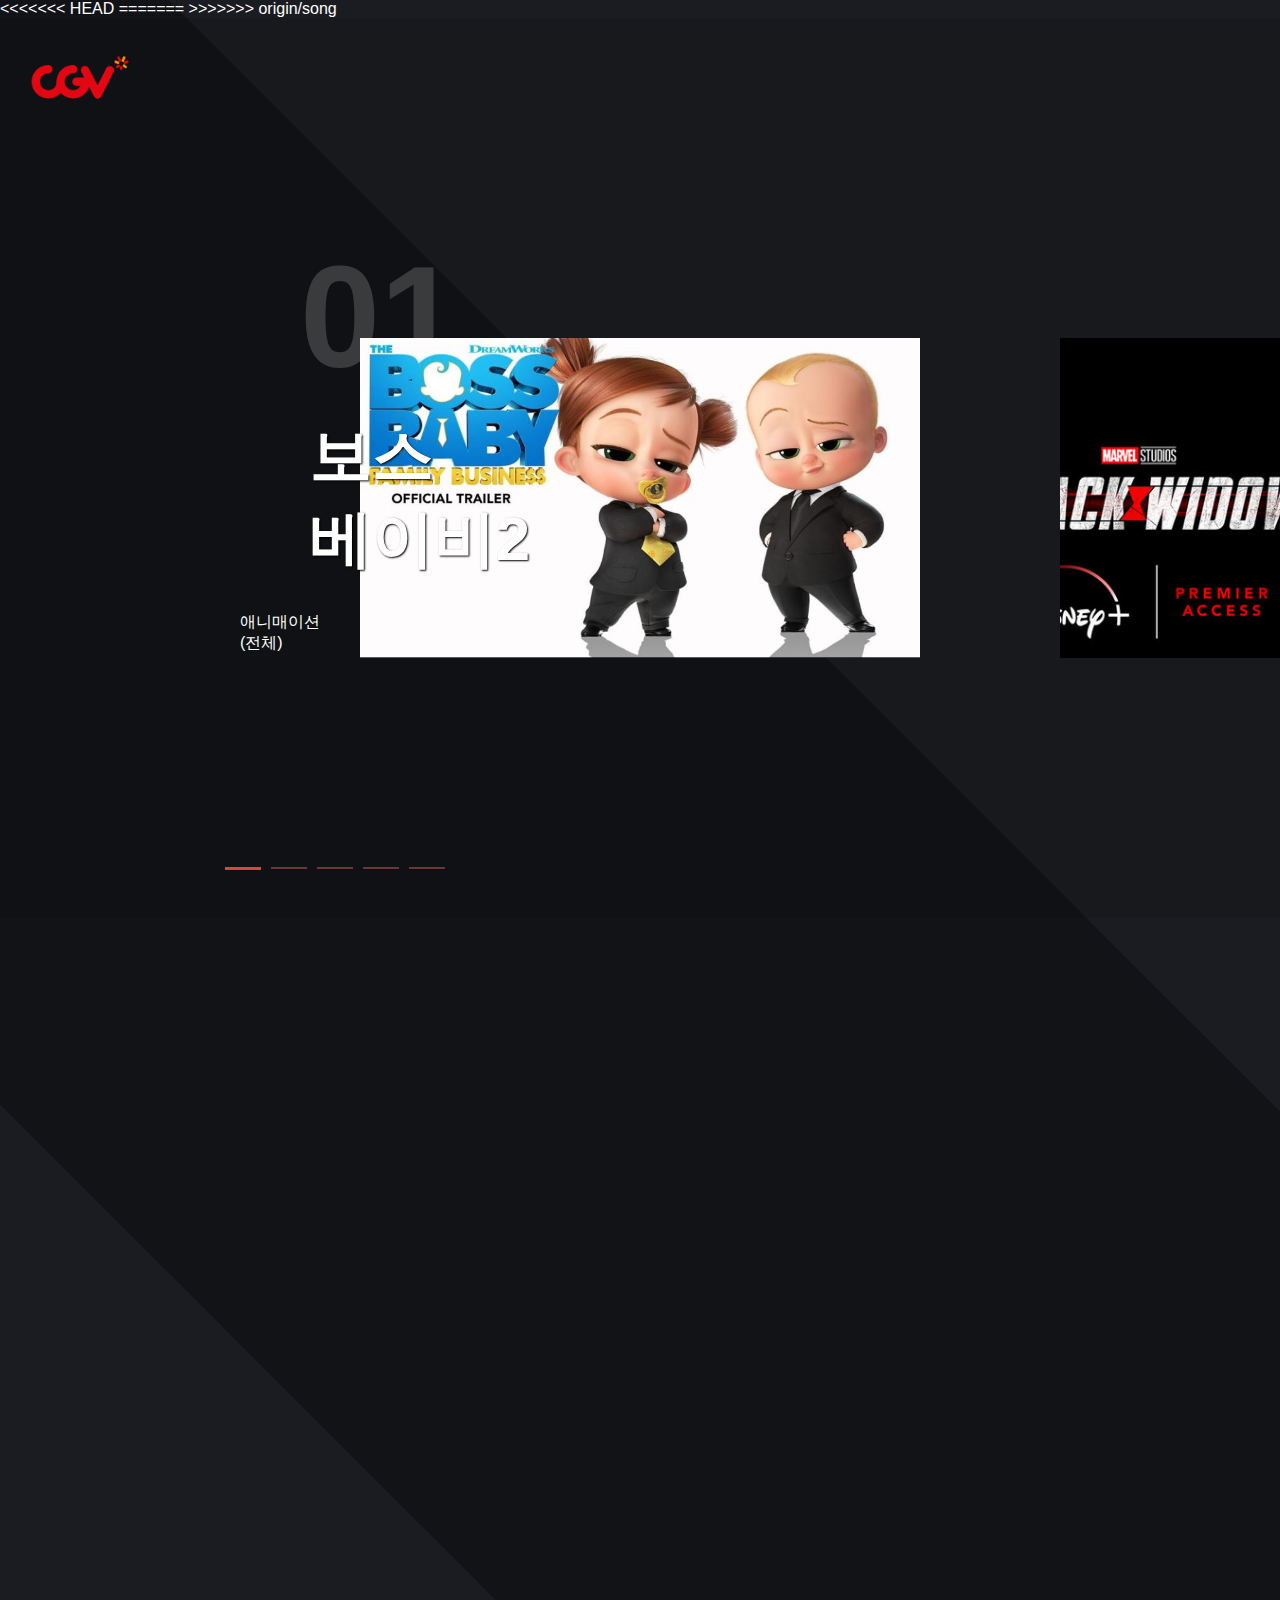
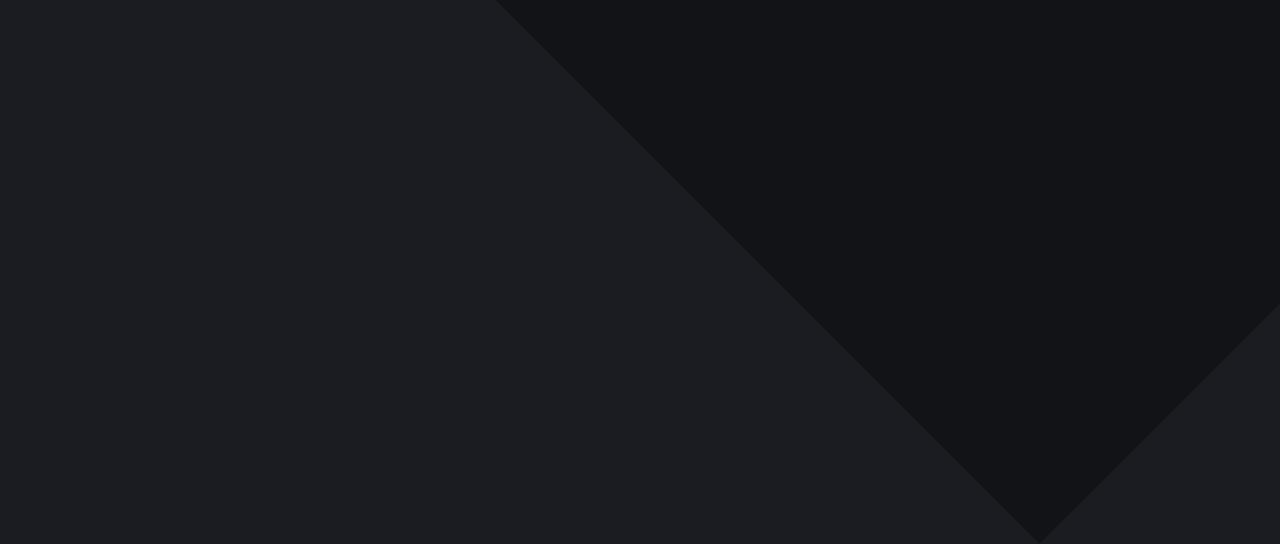
==== index.html @ 928bd9d9 "Merge remote-tracking branch 'origin/song' into yonghun" ====
<<<<<<< HEAD
<!-- 이용훈 -->

=======
<!-- 송희선-->
>>>>>>> origin/song
<html>


<head>
    <meta charset="UTF-8">
    <meta http-equiv="X-UA-Compatible" content="IE=edge">
    <meta name="viewport" content="width=device-width, initial-scale=1">
    <title>Portfolio Carousel</title>
    <link rel="stylesheet" href="css/normalize.css">
    <link rel="stylesheet" href="css/portfolio-carousel.css">
</head>

<body>
     <!-- 헤더  -->
    <div class="container">
        <header class="header">
            <!-- <a class="header__logo">mir<span>r</span>or</a> -->
            <a class="header__logo"><img src="img/cgv.png" width="120px" alt=""></a>
            <nav class="header__menu">
               
            </nav>
        </header>
        <!-- Container for all sliders, and pagination -->
        <main class="sliders-container">
            <!-- Here will be injected sliders for images, numbers, titles and links -->

            <!-- Simple pagination for the slider -->
            <ul class="pagination">
                <li class="pagination__item pagination__item--active"><a class="pagination__button"></a></li>
                <li class="pagination__item"><a class="pagination__button"></a></li>
                <li class="pagination__item"><a class="pagination__button"></a></li>
                <li class="pagination__item"><a class="pagination__button"></a></li>
                <li class="pagination__item"><a class="pagination__button"></a></li>
            </ul>
            <!-- <div class="ms-container ms--numbers ms-container--horizontal">
                <ul class="ms-track" style="width: 960px; transform: translateX(0px);">
                    <li class="ms-slide" style="transform: scale(1); opacity: 1;">01</li>
                    <li class="ms-slide" style="transform: scale(0.4); opacity: 0;">02</li>
                    <li class="ms-slide" style="transform: scale(0.4); opacity: 0;">03</li>
                    <li class="ms-slide" style="transform: scale(0.4); opacity: 0;">04</li>
                </ul>
            </div> -->

            <!-- 영화 이미지 <h3> 변경해도 텍스트 변경x Jquery에서 변경 가능 -->
            <div class="ms-container ms--titles ms-container--vertical ms-container--reverse">
                <ul class="ms-track" style="height: 680px; transform: translateY(0px);">
                    <li class="ms-slide" style="opacity: 0;">
                        <h3>보스 베이비2 </h3>
                    </li>
                    <li class="ms-slide" style="opacity: 0;">
                        <h3>블랙 위도우 </h3>
                    </li>
                    <li class="ms-slide" style="opacity: 0;">
                        <h3>귀멸의칼날 무한열차</h3>
                    </li>
                    <li class="ms-slide" style="opacity: 0;">
                        <h3>은혼 더 파이널</h3>
                    </li>
                    <li class="ms-slide" style="opacity: 0;">
                        <h3>정글 크루즈</h3>
                    </li>
                </ul>
            </div>
           
           <!-- 하단 -->
        </main>
        <footer class="footer">
            <nav class="footer__menu">
              
            </nav>
        </footer>
    </div>

    <script src="js/momentum-slider.js"></script>
    <script src="js/portfolio-carousel.js"></script>


</body>

</html>
---- css/portfolio-carousel.css ----
.ms--images {
    position: relative;
    overflow: hidden;
  }
  
  .ms--images.ms-container--horizontal {
    width: 100%;
    height: 400px;
    max-width: 100%;
  }
  
  .ms--images.ms-container--horizontal .ms-track {
    left: calc(50% - 350px);
  }
  
  .ms--images.ms-container--horizontal .ms-slide {
    display: -webkit-inline-box;
    display: -ms-inline-flexbox;
    display: inline-flex;
  }
  
  .ms--images .ms-track {
    display: -webkit-box;
    display: -ms-flexbox;
    display: flex;
    position: absolute;
    white-space: nowrap;
    padding: 0;
    margin: 0;
    list-style: none;
  }
  
  .ms--images .ms-slide {
    -webkit-box-align: center;
        -ms-flex-align: center;
            align-items: center;
    -webkit-box-pack: center;
        -ms-flex-pack: center;
            justify-content: center;
    width: 700px;
    height: 400px;
    -webkit-user-select: none;
       -moz-user-select: none;
        -ms-user-select: none;
            user-select: none;
  }
  
  .ms--images {
    left: calc(50% - 280px);
  }
  
  .ms--images.ms-container--horizontal .ms-track {
    left: -70px;
  }
  
  .ms--images .ms-slide:nth-child(1) .ms-slide__image {
    background-image: url("../img/pic01.jpg");
  }
  
  .ms--images .ms-slide:nth-child(2) .ms-slide__image {
    background-image: url("../img/pic02.jpg");
  }
  
  .ms--images .ms-slide:nth-child(3) .ms-slide__image {
    background-image: url("../img/무한열차1.jpg");
  }
  
  .ms--images .ms-slide:nth-child(4) .ms-slide__image {
    background-image: url("../img/은혼더파이널.jpg");
  }
  
  .ms--images .ms-slide:nth-child(5) .ms-slide__image {
    background-image: url("../img/정글크루즈1.jpg");
  }
  
  .ms--images .ms-slide__image-container {
    width: 80%;
    height: 80%;
    background-color: rgba(0, 0, 0, 0.3);
    overflow: hidden;
  }
  
  .ms--images .ms-slide__image {
    width: 100%;
    height: 100%;
    background-size: cover;
  }
  
  .ms--numbers {
    position: relative;
    overflow: hidden;
  }
  
  .ms--numbers.ms-container--horizontal {
    width: 240px;
    height: 240px;
    max-width: 100%;
  }
  
  .ms--numbers.ms-container--horizontal .ms-track {
    left: calc(50% - 120px);
  }
  
  .ms--numbers.ms-container--horizontal .ms-slide {
    display: -webkit-inline-box;
    display: -ms-inline-flexbox;
    display: inline-flex;
  }
  
  .ms--numbers .ms-track {
    display: -webkit-box;
    display: -ms-flexbox;
    display: flex;
    position: absolute;
    white-space: nowrap;
    padding: 0;
    margin: 0;
    list-style: none;
  }
  
  .ms--numbers .ms-slide {
    -webkit-box-align: center;
        -ms-flex-align: center;
            align-items: center;
    -webkit-box-pack: center;
        -ms-flex-pack: center;
            justify-content: center;
    width: 240px;
    height: 240px;
    -webkit-user-select: none;
       -moz-user-select: none;
        -ms-user-select: none;
            user-select: none;
  }
  
  .ms--numbers {
    position: absolute;
    left: calc(50% - 380px);
    top: calc(50% - 300px);
    z-index: -1;
    pointer-events: none;
  }
  
  .ms--numbers .ms-slide {
    font-size: 9em;
    font-weight: 900;
    color: rgba(255, 255, 255, 0.2);
  }
  
  .ms--titles {
    position: relative;
    overflow: hidden;
  }
  
  .ms--titles.ms-container--vertical {
    width: 400px;
    height: 170px;
    max-height: 100%;
  }
  
  .ms--titles.ms-container--vertical .ms-track {
    -webkit-box-orient: vertical;
    -webkit-box-direction: normal;
        -ms-flex-direction: column;
            flex-direction: column;
    top: calc(50% - 85px);
  }
  
  .ms--titles.ms-container--vertical.ms-container--reverse .ms-track {
    -webkit-box-orient: vertical;
    -webkit-box-direction: reverse;
        -ms-flex-direction: column-reverse;
            flex-direction: column-reverse;
    top: auto;
    bottom: calc(50% - 85px);
  }
  
  .ms--titles.ms-container--vertical .ms-slide {
    display: -webkit-box;
    display: -ms-flexbox;
    display: flex;
  }
  
  .ms--titles .ms-track {
    display: -webkit-box;
    display: -ms-flexbox;
    display: flex;
    position: absolute;
    white-space: nowrap;
    padding: 0;
    margin: 0;
    list-style: none;
  }
  
  .ms--titles .ms-slide {
    -webkit-box-align: center;
        -ms-flex-align: center;
            align-items: center;
    -webkit-box-pack: center;
        -ms-flex-pack: center;
            justify-content: center;
    width: 400px;
    height: 170px;
    -webkit-user-select: none;
       -moz-user-select: none;
        -ms-user-select: none;
            user-select: none;
  }
  
  .ms--titles {
    position: absolute;
    left: calc(50% - 420px);
    top: calc(50% - 85px);
    z-index: 1;
    pointer-events: none;
  }
  
  .ms--titles .ms-track {
    white-space: normal;
  }
  
  .ms--titles .ms-slide {
    font-size: 3.3em;
    font-weight: 600;
  }
  
  .ms--titles .ms-slide h3 {
    margin: 0;
    text-shadow: 1px 1px 2px black;
  }
  
  .ms--links {
    position: relative;
    overflow: hidden;
  }
  
  .ms--links.ms-container--vertical {
    width: 120px;
    height: 60px;
    max-height: 100%;
  }
  
  .ms--links.ms-container--vertical .ms-track {
    -webkit-box-orient: vertical;
    -webkit-box-direction: normal;
        -ms-flex-direction: column;
            flex-direction: column;
    top: calc(50% - 30px);
  }
  
  .ms--links.ms-container--vertical .ms-slide {
    display: -webkit-box;
    display: -ms-flexbox;
    display: flex;
  }
  
  .ms--links .ms-track {
    display: -webkit-box;
    display: -ms-flexbox;
    display: flex;
    position: absolute;
    white-space: nowrap;
    padding: 0;
    margin: 0;
    list-style: none;
  }
  
  .ms--links .ms-slide {
    -webkit-box-align: center;
        -ms-flex-align: center;
            align-items: center;
    -webkit-box-pack: center;
        -ms-flex-pack: center;
            justify-content: center;
    width: 120px;
    height: 60px;
    -webkit-user-select: none;
       -moz-user-select: none;
        -ms-user-select: none;
            user-select: none;
  }
  
  .ms--links {
    position: absolute;
    left: calc(50% - 420px);
    top: calc(50% + 105px);
    z-index: 1;
  }
  
  .ms--links .ms-track {
    white-space: normal;
  }
  
  .ms--links .ms-slide__link {
    font-weight: 600;
    padding: 5px 0 8px;
    border-bottom: 2px solid white;
    cursor: pointer;
  }
  
  .pagination {
    display: -webkit-box;
    display: -ms-flexbox;
    display: flex;
    position: absolute;
    left: calc(50% - 420px);
    top: calc(100%);
    list-style: none;
    margin: 0;
    padding: 0;
    overflow: hidden;
    z-index: 1;
  }
  
  .pagination__button {
    display: inline-block;
    position: relative;
    width: 36px;
    height: 20px;
    margin: 0 5px;
    cursor: pointer;
  }
  
  .pagination__button:before, .pagination__button:after {
    content: '';
    position: absolute;
    left: 0;
    top: calc(50% - 1px);
    width: 100%;
    -webkit-box-shadow: 0 1px 0 #0B0D14;
            box-shadow: 0 1px 0 #0B0D14;
  }
  
  .pagination__button:before {
    height: 2px;
    background-color: #6A3836;
  }
  
  .pagination__button:after {
    height: 3px;
    background-color: #DC4540;
    opacity: 0;
    -webkit-transition: 0.5s opacity;
    -o-transition: 0.5s opacity;
    transition: 0.5s opacity;
  }
  
  .pagination__item--active .pagination__button:after {
    opacity: 1;
  }
  
  @media screen and (max-width: 860px) {
    .ms--numbers {
      left: calc(50% - 120px);
    }
    .ms--titles {
      left: calc(50% - 200px);
      top: calc(50% - 135px);
      text-align: center;
    }
    .ms--links {
      left: calc(50% - 60px);
      top: calc(50% + 80px);
    }
    .pagination {
      left: 50%;
      top: calc(100% - 50px);
      -webkit-transform: translateX(-50%);
          -ms-transform: translateX(-50%);
              transform: translateX(-50%);
    }
  }
  
  @media screen and (max-width: 600px) {
    .ms--images {
      overflow: visible;
    }
  }
  
  @media screen and (max-width: 400px) {
    .ms--titles .ms-slide {
      -webkit-transform: scale(0.8);
          -ms-transform: scale(0.8);
              transform: scale(0.8);
    }
  }
  
  *, *:before, *:after {
    -webkit-box-sizing: border-box;
            box-sizing: border-box;
  }
  
  body {
    color: white;
    background-color: #1B1C21;
    overflow: hidden;
  }
  
  a {
    color: white;
    text-decoration: none;
    cursor: pointer;
  }
  
  .container {
    position: relative;
    display: -webkit-box;
    display: -ms-flexbox;
    display: flex;
    -webkit-box-orient: vertical;
    -webkit-box-direction: normal;
        -ms-flex-direction: column;
            flex-direction: column;
    min-height: 100vh;
    background-color: rgba(0, 0, 0, 0.1);
  }
  
  .container:before {
    content: '';
    position: absolute;
    left: -150%;
    top: 0;
    width: 300%;
    height: 100%;
    background-color: rgba(0, 0, 0, 0.3);
    -webkit-transform: rotate(45deg);
        -ms-transform: rotate(45deg);
            transform: rotate(45deg);
    z-index: -1;
  }
  
  .header {
    display: -webkit-box;
    display: -ms-flexbox;
    display: flex;
    -webkit-box-align: center;
        -ms-flex-align: center;
            align-items: center;
  
    padding-top: 0px;
    padding-left: 20px;
  }
  
  .header__logo {
    font-size: 1.3em;
    font-weight: 900;
    letter-spacing: -1px;
  }
  
  .header__logo span {
    display: inline-block;
    -webkit-transform: translateY(4px) rotate(180deg);
        -ms-transform: translateY(4px) rotate(180deg);
            transform: translateY(4px) rotate(180deg);
    pointer-events: none;
  }
  
  .header__menu {
    margin-left: auto;
  }
  
  .header__menu__list, .footer__menu__list {
    display: -webkit-box;
    display: -ms-flexbox;
    display: flex;
    list-style: none;
    margin: 0;
    padding: 0;
  }
  
  .header__menu__link {
    margin-left: 50px;
  }
  
  .footer {
    display: -webkit-box;
    display: -ms-flexbox;
    display: flex;
    -webkit-box-pack: end;
        -ms-flex-pack: end;
            justify-content: flex-end;
    -webkit-box-align: center;
        -ms-flex-align: center;
            align-items: center;
    padding: 30px;
  }
  
  .footer__menu__link {
    margin-left: 50px;
    color: rgba(255, 255, 255, 0.5);
  }
  
  .sliders-container {
    position: relative;
    display: -webkit-box;
    display: -ms-flexbox;
    display: flex;
    -webkit-box-align: center;
        -ms-flex-align: center;
            align-items: center;
    -webkit-box-pack: center;
        -ms-flex-pack: center;
            justify-content: center;
    -webkit-box-flex: 1;
        -ms-flex: 1;
            flex: 1;
  }
  
  @media screen and (max-width: 860px) {
    .header__menu, .footer {
      display: none;
    }
  }
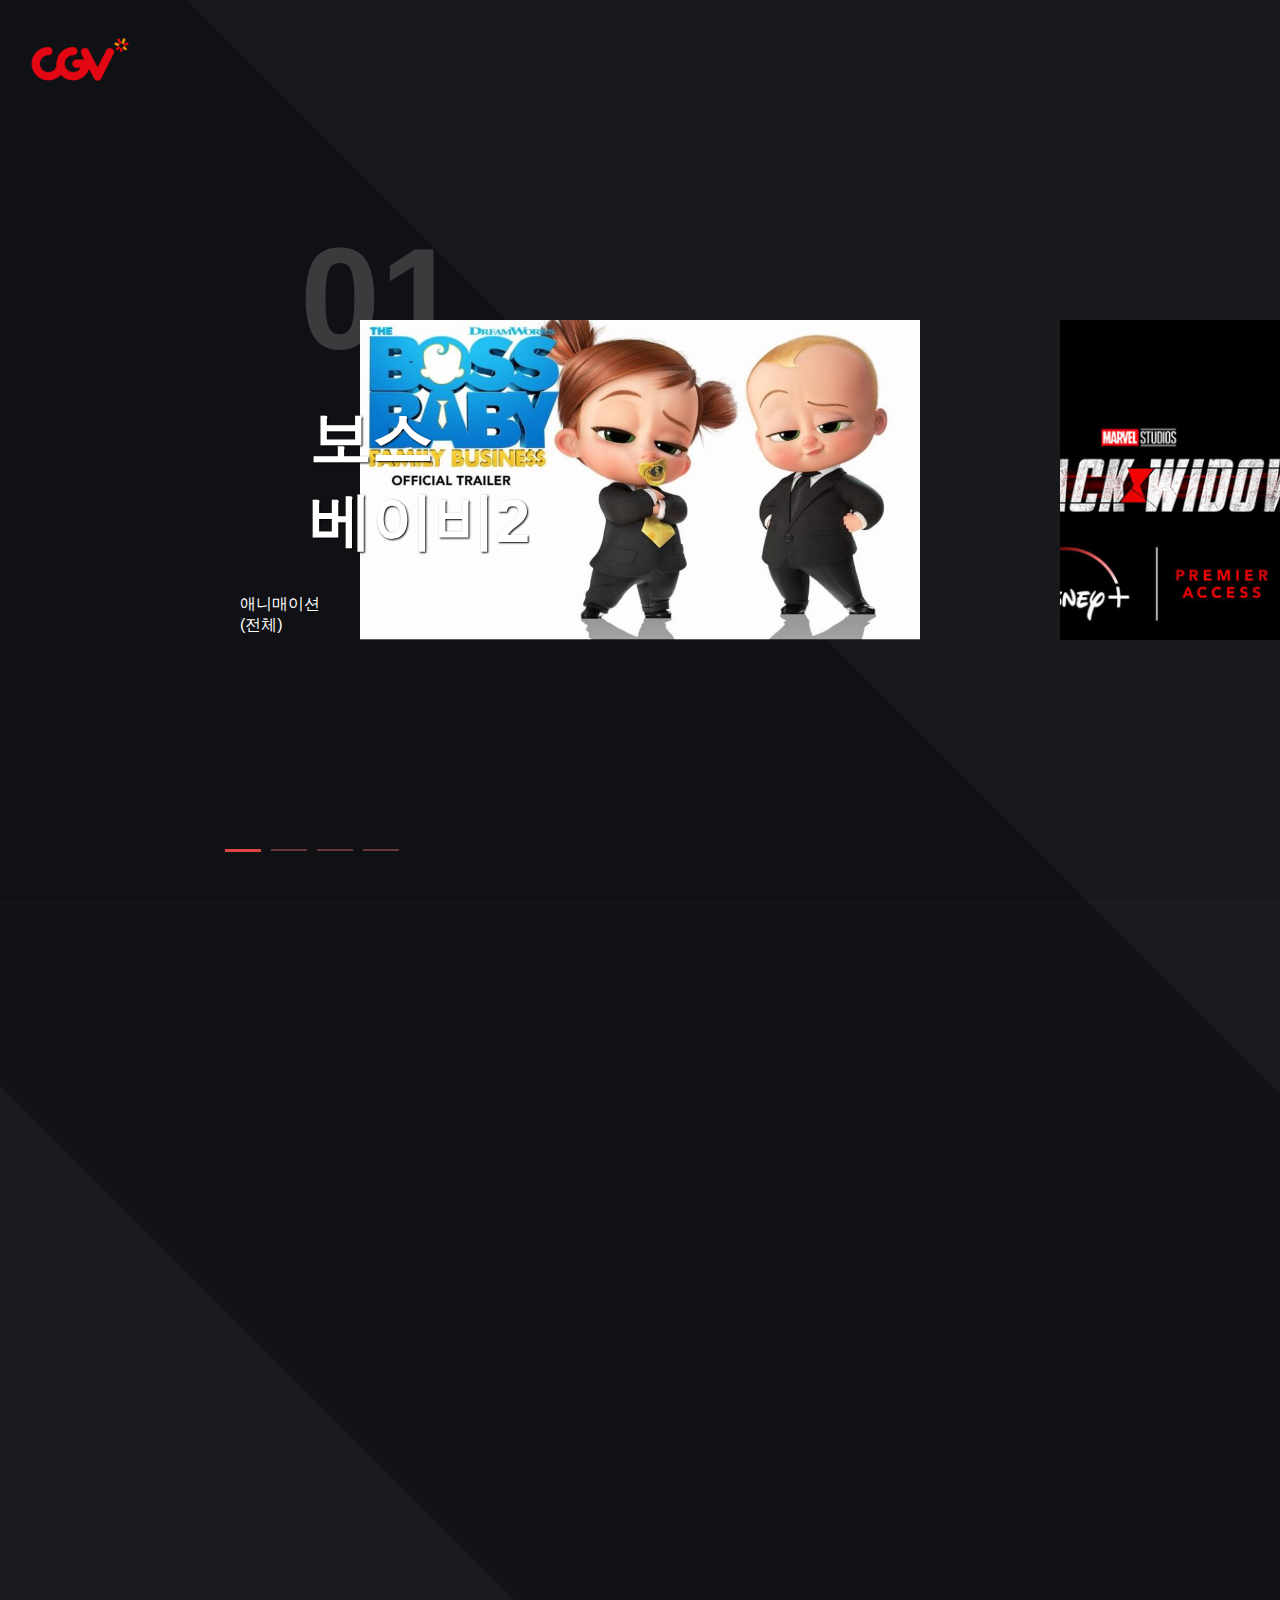
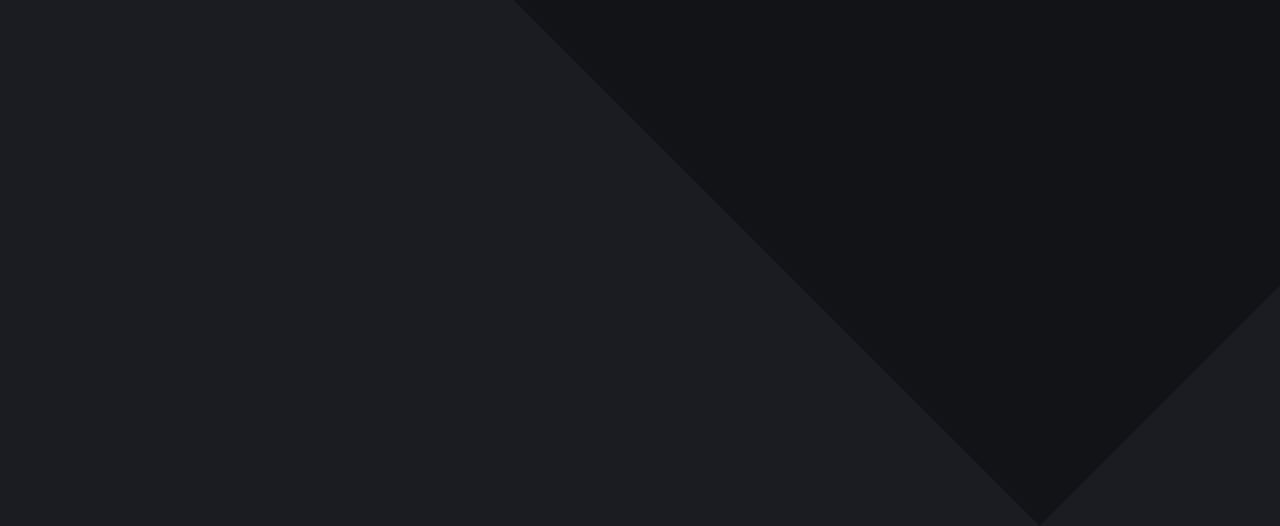
==== commit 1d897aac: "테스트" ====
--- a/index.html
+++ b/index.html
@@ -1,9 +1,6 @@
-<<<<<<< HEAD
-<!-- 이용훈 -->
+<!-- 김지헌-->
 
-=======
-<!-- 송희선-->
->>>>>>> origin/song
+
 <html>
 
 
@@ -17,7 +14,7 @@
 </head>
 
 <body>
-     <!-- 헤더  -->
+
     <div class="container">
         <header class="header">
             <!-- <a class="header__logo">mir<span>r</span>or</a> -->
@@ -36,7 +33,6 @@
                 <li class="pagination__item"><a class="pagination__button"></a></li>
                 <li class="pagination__item"><a class="pagination__button"></a></li>
                 <li class="pagination__item"><a class="pagination__button"></a></li>
-                <li class="pagination__item"><a class="pagination__button"></a></li>
             </ul>
             <!-- <div class="ms-container ms--numbers ms-container--horizontal">
                 <ul class="ms-track" style="width: 960px; transform: translateX(0px);">
@@ -46,29 +42,24 @@
                     <li class="ms-slide" style="transform: scale(0.4); opacity: 0;">04</li>
                 </ul>
             </div> -->
-
-            <!-- 영화 이미지 <h3> 변경해도 텍스트 변경x Jquery에서 변경 가능 -->
             <div class="ms-container ms--titles ms-container--vertical ms-container--reverse">
                 <ul class="ms-track" style="height: 680px; transform: translateY(0px);">
                     <li class="ms-slide" style="opacity: 0;">
-                        <h3>보스 베이비2 </h3>
+                        <h3>King of the Ring Fight</h3>
                     </li>
                     <li class="ms-slide" style="opacity: 0;">
-                        <h3>블랙 위도우 </h3>
+                        <h3>Sound of Streets</h3>
                     </li>
                     <li class="ms-slide" style="opacity: 0;">
-                        <h3>귀멸의칼날 무한열차</h3>
+                        <h3>Urban Fashion</h3>
                     </li>
                     <li class="ms-slide" style="opacity: 0;">
-                        <h3>은혼 더 파이널</h3>
-                    </li>
-                    <li class="ms-slide" style="opacity: 0;">
-                        <h3>정글 크루즈</h3>
+                        <h3>Windy Sunset</h3>
                     </li>
                 </ul>
             </div>
            
-           <!-- 하단 -->
+           
         </main>
         <footer class="footer">
             <nav class="footer__menu">
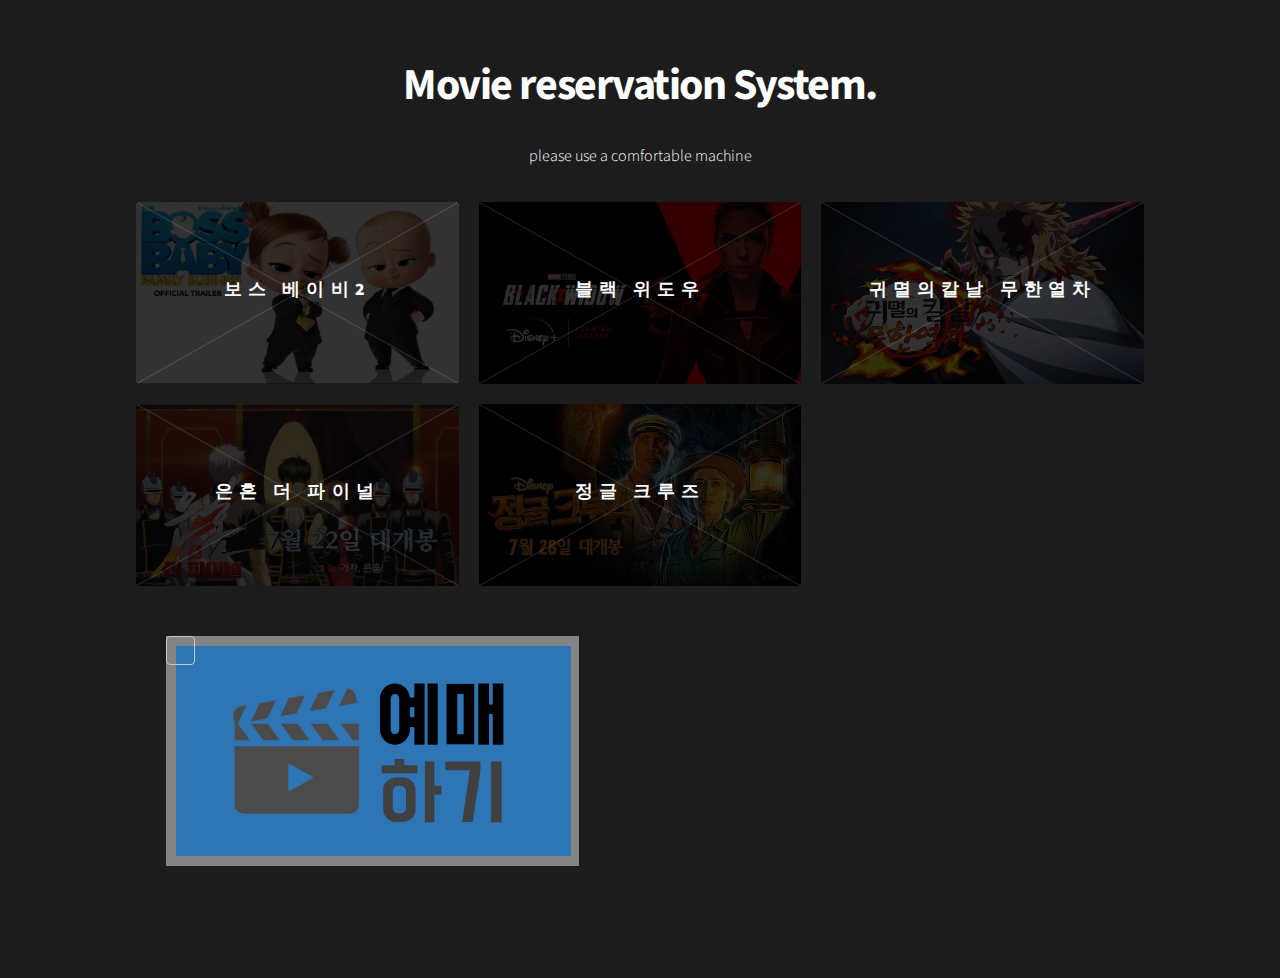
==== commit a5c8dca8: "예매 템플릿 변경, 디자인 전면 수정" ====
--- a/index.html
+++ b/index.html
@@ -1,77 +1,343 @@
-<!-- 김지헌-->
+<!DOCTYPE HTML>
+<!--
+	Phantom by HTML5 UP
+	html5up.net | @ajlkn
+	Free for personal and commercial use under the CCA 3.0 license (html5up.net/license)
+-->
+<html>
+	<head>
+		<title>Phantom by HTML5 UP</title>
+		<meta charset="utf-8" />
+		<meta name="viewport" content="width=device-width, initial-scale=1, user-scalable=no" />
+		<link rel="stylesheet" href="assets/css/main.css" />
+		<noscript><link rel="stylesheet" href="assets/css/noscript.css" /></noscript>
+		<link rel="stylesheet" href="popup.css" />
+		<link rel="stylesheet" href="modalcopy.css" />
+	</head>
+	<body class="is-preload">
+		<!-- Wrapper -->
+			<div id="wrapper">
 
+		
+				<!-- Main -->
+					<div id="main">
+						<div class="inner">
+							<header>
+								<h1 style="color:white"><br />Movie reservation System.</h1>
+								<p style="color:white">please use a comfortable machine</p>
+							</header>
+							<section class="tiles">
+								<article class="style1">
+									<span class="image">
+										<img src="images/pic01.jpg" alt="" />
+									</span>
+									<a href="">
+										<h2>보스 베이비2</h2>
+										<div class="content">
+											<p>애니매이션 (전체이용가)</p>
+										</div>
+									</a>
+								</article>
+								<article class="style2">
+									<span class="image">
+										<img src="images/pic02.jpg" alt="" />
+									</span>
+									<a href="">
+										<h2>블랙 위도우</h2>
+										<div class="content">
+											<p>액션, 어드밴쳐 (12세).</p>
+										</div>
+									</a>
+								</article>
+								<article class="style3">
+									<span class="image">
+										<img src="images/pic03.jpg" alt="" />
+									</span>
+									<a href="">
+										<h2>귀멸의칼날 무한열차</h2>
+										<div class="content">
+											<p>애니매이션 (15세)</p>
+										</div>
+									</a>
+								</article>
+								<article class="style4">
+									<span class="image">
+										<img src="images/pic04.jpg" alt="" />
+									</span>
+									<a href="">
+										<h2>은혼 더 파이널</h2>
+										<div class="content">
+											<p>애니매이션 (15세)</p>
+										</div>
+									</a>
+								</article>
+								<article class="style5">
+									<span class="image">
+										<img src="images/pic05.jpg" alt="" />
+									</span>
+									<a href="">
+										<h2>정글 크루즈</h2>
+										<div class="content">
+											<p>액션, 어드밴쳐 (12세) </p>
+										</div>
+									</a>
+								</article>
+								 <!-- <article class="style6">
+									<span class="image">
+										<img src="images/pic06.jpg" alt="" />
+									</span>-->
+									<div id="CM">
+									<input type="checkbox" id="popup">
+								<label for="popup"><img src="./images/res.jpg" style="width:395px; height: 210px; margin-left:-90px; margin-top:-90px;"></label>
+								<div>
+									<div>
+										<label for="popup"></label>
+										<div class="container">
+											<div class="inner_container">
+												<div class="select_movie">
+												
+														<select class="movie_name_place">
+															<option>상영관</option>
+															<option>2 D</option>
+															<option>3 D</option>
+															<option>4 D X</option>
+<!-- 															
+															<option>동대문(3관)</option>
+															<option>성수(2관)</option>
+															<option>성수(7관)</option>
+															<option>홍대(3관)</option> -->
+									
+														</select>
+														<select class="movie_name_date">
+															<option>날짜</option>
+															<option>2021.07.24(토)</option>
+															<option>2021.07.25(일)</option>
+															<option>2021.07.26(월)</option>
+															<option>2021.07.27(화)</option>
+															<option>2021.07.28(수)</option>
+															<!-- <option>2021.07.29(목)</option>
+															<option>2021.07.30(목)</option> -->
 
-<html>
+															
+									
+														</select>
+														<select class="movie_name_time">
+															<option>시간</option>
+															<option>09:00 - 10:50 </option>
+															<option>10:30 - 12:20</option>
+															<option>12:00 - 13:50</option>
+															<option>13:30 - 15:20</option>
+															<option>16:00 - 17:50</option>
+															<option>19:00 - 20:50</option>
+														</select>
+														<select class="movie_name">
+															<option>영화제목</option>
+															<option>보스 베이비2</option>
+															<option>블랙 위도우</option>
+															<option>귀멸의칼날 무한열차</option>
+															<option>은혼 더 파이널</option>
+															<option>정글 크루즈</option>
+															<!-- <option>신비한 동물사전</option>
+															<option>말레나</option>
+															<option>미녀와 야수</option>
+															<option>주토피아</option>
+															<option>겨울왕국</option> -->
+									
+														</select>
+														<select class="movie_people">
+															<option>인원</option>
+															<option>1 명</option>
+															<option>2 명 </option>
+															<option>3 명</option>
+															<option>4 명</option>
+															<!-- <option>오페라의 유령</option>
+															<option>굿윌헌팅</option>
+															<option>신비한 동물사전</option>
+															<option>말레나</option>
+															<option>미녀와 야수</option>
+															<option>주토피아</option>
+															<option>겨울왕국</option> -->
+									
+														</select>
+												   
+												</div>
+												<div class="poster">
+									
+												</div>
+												<div class="reservation">
+													
+													<div class="seat_reservation">
+														<div class="seat_reservation_left">
+															<div class="screen">SCREEN</div>
+															<div class="seat">
+																
+																<div class="seat_left">
+																	<table class="seat_chair">
+																		<tr>
+																			<td></td>
+																			<td></td>
+																		</tr>
+																		<tr>
+																			<td></td>
+																			<td></td>
+																		</tr>
+																		<tr>
+																			<td></td>
+																			<td></td>
+																		</tr>
+																		<tr>
+																			<td></td>
+																			<td></td>
+																		</tr>
+																		<tr>
+																			<td></td>
+																			<td></td>
+																		</tr>
+																		<tr>
+																			<td></td>
+																			<td></td>
+																		</tr>
+																		<tr>
+																			<td></td>
+																			<td></td>
+																		</tr>
+									
+																	</table>
+									
+																</div>
+																<div class="seat_middle">
+																	<table class="seat_chair_middle">
+																		<tr>
+																			<td></td>
+																			<td></td>
+																			<td></td>
+																			<td></td>
+																		</tr>
+																		<tr>
+																			<td></td>
+																			<td></td>
+																			<td></td>
+																			<td></td>
+																		</tr>
+																		<tr>
+																			<td></td>
+																			<td></td>
+																			<td></td>
+																			<td></td>
+																		</tr>
+																		<tr>
+																			<td></td>
+																			<td></td>
+																			<td></td>
+																			<td></td>
+																		</tr>
+																		<tr>
+																			<td></td>
+																			<td></td>
+																			<td></td>
+																			<td></td>
+																		</tr>
+																		<tr>
+																			<td></td>
+																			<td></td>
+																			<td></td>
+																			<td></td>
+																		</tr>
+																		<tr>
+																			<td></td>
+																			<td></td>
+																			<td></td>
+																			<td></td>
+																		</tr>
+									
+																	</table>
+									
+																</div>
+																<div class="seat_right">
+																	<table class="seat_chair">
+																		<tr>
+																			<td></td>
+																			<td></td>
+																		</tr>
+																		<tr>
+																			<td></td>
+																			<td></td>
+																		</tr>
+																		<tr>
+																			<td></td>
+																			<td></td>
+																		</tr>
+																		<tr>
+																			<td></td>
+																			<td></td>
+																		</tr>
+																		<tr>
+																			<td></td>
+																			<td></td>
+																		</tr>
+																		<tr>
+																			<td></td>
+																			<td></td>
+																		</tr>
+																		<tr>
+																			<td></td>
+																			<td></td>
+																		</tr>
+									
+																	</table>
+																</div>
+															</div>
+														</div>
+														<div class="seat_reservation_right">
+															<div class="ticketing">
+																<input type="submit" name="submit" value="예매"    />
+															</div>
+															<div class="color_explanation">
+																<table>
+																	<tr>
+																		<td class="selected"></td>
+																		<td>선택</td>
+																	</tr>
+																	<tr>
+																		<td class="reserved"></td>
+																		<td>예약완료</td>
+																	</tr>
+																	<tr>
+																		<td class="empty"></td>
+																		<td>예약가능</td>
+																	</tr>
+																</table>
+															</div>
+														</div>
+													</div>
+												  
+														<div class="total_price_a">
+														
+														</div>
+														<div class="total_price_b">
+															
+														</div>
+												</div>
+											</div>
+										</div>
+									</div>
+									<label for="popup"></label>
+								</div>
+							</div>	
+								</article>  
+							
+							</section>
+						</div>
+					</div>
+			</div>
 
+		<!-- Scripts -->
+			<script src="assets/js/jquery.min.js"></script>
+			<script src="assets/js/browser.min.js"></script>
+			<script src="assets/js/breakpoints.min.js"></script>
+			<script src="assets/js/util.js"></script>
+			<script src="assets/js/main.js"></script>
+			<script src="modal.js"></script>
 
-<head>
-    <meta charset="UTF-8">
-    <meta http-equiv="X-UA-Compatible" content="IE=edge">
-    <meta name="viewport" content="width=device-width, initial-scale=1">
-    <title>Portfolio Carousel</title>
-    <link rel="stylesheet" href="css/normalize.css">
-    <link rel="stylesheet" href="css/portfolio-carousel.css">
-</head>
-
-<body>
-
-    <div class="container">
-        <header class="header">
-            <!-- <a class="header__logo">mir<span>r</span>or</a> -->
-            <a class="header__logo"><img src="img/cgv.png" width="120px" alt=""></a>
-            <nav class="header__menu">
-               
-            </nav>
-        </header>
-        <!-- Container for all sliders, and pagination -->
-        <main class="sliders-container">
-            <!-- Here will be injected sliders for images, numbers, titles and links -->
-
-            <!-- Simple pagination for the slider -->
-            <ul class="pagination">
-                <li class="pagination__item pagination__item--active"><a class="pagination__button"></a></li>
-                <li class="pagination__item"><a class="pagination__button"></a></li>
-                <li class="pagination__item"><a class="pagination__button"></a></li>
-                <li class="pagination__item"><a class="pagination__button"></a></li>
-            </ul>
-            <!-- <div class="ms-container ms--numbers ms-container--horizontal">
-                <ul class="ms-track" style="width: 960px; transform: translateX(0px);">
-                    <li class="ms-slide" style="transform: scale(1); opacity: 1;">01</li>
-                    <li class="ms-slide" style="transform: scale(0.4); opacity: 0;">02</li>
-                    <li class="ms-slide" style="transform: scale(0.4); opacity: 0;">03</li>
-                    <li class="ms-slide" style="transform: scale(0.4); opacity: 0;">04</li>
-                </ul>
-            </div> -->
-            <div class="ms-container ms--titles ms-container--vertical ms-container--reverse">
-                <ul class="ms-track" style="height: 680px; transform: translateY(0px);">
-                    <li class="ms-slide" style="opacity: 0;">
-                        <h3>King of the Ring Fight</h3>
-                    </li>
-                    <li class="ms-slide" style="opacity: 0;">
-                        <h3>Sound of Streets</h3>
-                    </li>
-                    <li class="ms-slide" style="opacity: 0;">
-                        <h3>Urban Fashion</h3>
-                    </li>
-                    <li class="ms-slide" style="opacity: 0;">
-                        <h3>Windy Sunset</h3>
-                    </li>
-                </ul>
-            </div>
-           
-           
-        </main>
-        <footer class="footer">
-            <nav class="footer__menu">
-              
-            </nav>
-        </footer>
-    </div>
-
-    <script src="js/momentum-slider.js"></script>
-    <script src="js/portfolio-carousel.js"></script>
-
-
-</body>
-
+	</body>
 </html>--- a/assets/css/main.css
+++ b/assets/css/main.css
@@ -0,0 +1,3266 @@
+@import url(fontawesome-all.min.css);
+@import url("https://fonts.googleapis.com/css?family=Source+Sans+Pro:300,700,900");
+
+/*
+	Phantom by HTML5 UP
+	html5up.net | @ajlkn
+	Free for personal and commercial use under the CCA 3.0 license (html5up.net/license)
+*/
+
+html, body, div, span, applet, object,
+iframe, h1, h2, h3, h4, h5, h6, p, blockquote,
+pre, a, abbr, acronym, address, big, cite,
+code, del, dfn, em, img, ins, kbd, q, s, samp,
+small, strike, strong, sub, sup, tt, var, b,
+u, i, center, dl, dt, dd, ol, ul, li, fieldset,
+form, label, legend, table, caption, tbody,
+tfoot, thead, tr, th, td, article, aside,
+canvas, details, embed, figure, figcaption,
+footer, header, hgroup, menu, nav, output, ruby,
+section, summary, time, mark, audio, video {
+	margin: 0;
+	padding: 0;
+	border: 0;
+	font-size: 100%;
+	font: inherit;
+	vertical-align: baseline;}
+
+article, aside, details, figcaption, figure,
+footer, header, hgroup, menu, nav, section {
+	display: block;}
+
+body {
+	line-height: 1;
+}
+
+ol, ul {
+	list-style: none;
+}
+
+blockquote, q {
+	quotes: none;
+}
+
+	blockquote:before, blockquote:after, q:before, q:after {
+		content: '';
+		content: none;
+	}
+
+table {
+	border-collapse: collapse;
+	border-spacing: 0;
+}
+
+body {
+	-webkit-text-size-adjust: none;
+}
+
+mark {
+	background-color: transparent;
+	color: inherit;
+}
+
+input::-moz-focus-inner {
+	border: 0;
+	padding: 0;
+}
+
+input, select, textarea {
+	-moz-appearance: none;
+	-webkit-appearance: none;
+	-ms-appearance: none;
+	appearance: none;
+}
+
+/* Basic */
+
+	@-ms-viewport {
+		width: device-width;
+	}
+
+	body {
+		-ms-overflow-style: scrollbar;
+	}
+
+	@media screen and (max-width: 480px) {
+
+		html, body {
+			min-width: 320px;
+		}
+
+	}
+
+	html {
+		box-sizing: border-box;
+	}
+
+	*, *:before, *:after {
+		box-sizing: inherit;
+	}
+
+	body {
+		background: #1C1C1C;
+	}
+
+		body.is-preload *, body.is-preload *:before, body.is-preload *:after {
+			-moz-animation: none !important;
+			-webkit-animation: none !important;
+			-ms-animation: none !important;
+			animation: none !important;
+			-moz-transition: none !important;
+			-webkit-transition: none !important;
+			-ms-transition: none !important;
+			transition: none !important;
+		}
+
+/* Type */
+
+	body, input, select, textarea {
+		color: #585858;
+		font-family: "Source Sans Pro", Helvetica, sans-serif;
+		font-size: 16pt;
+		font-weight: 300;
+		line-height: 1.75;
+	}
+
+		@media screen and (max-width: 1680px) {
+
+			body, input, select, textarea {
+				font-size: 14pt;
+			}
+
+		}
+
+		@media screen and (max-width: 1280px) {
+
+			body, input, select, textarea {
+				font-size: 12pt;
+			}
+
+		}
+
+	a {
+		-moz-transition: border-bottom-color 0.2s ease, color 0.2s ease;
+		-webkit-transition: border-bottom-color 0.2s ease, color 0.2s ease;
+		-ms-transition: border-bottom-color 0.2s ease, color 0.2s ease;
+		transition: border-bottom-color 0.2s ease, color 0.2s ease;
+		text-decoration: none;
+		color: #585858;
+		border-bottom: dotted 1px rgba(88, 88, 88, 0.5);
+	}
+
+		a:hover {
+			border-bottom-color: transparent;
+			color: #f2849e !important;
+		}
+
+	strong, b {
+		font-weight: 900;
+	}
+
+	em, i {
+		font-style: italic;
+	}
+
+	p {
+		margin: 0 0 2em 0;
+	}
+
+	h1 {
+		font-size: 2.75em;
+		font-weight: 700;
+		line-height: 1.3;
+		margin: 0 0 1em 0;
+		letter-spacing: -0.035em;
+	}
+
+		h1 a {
+			color: inherit;
+		}
+
+		@media screen and (max-width: 736px) {
+
+			h1 {
+				font-size: 2em;
+				margin: 0 0 1em 0;
+			}
+
+		}
+
+		@media screen and (max-width: 360px) {
+
+			h1 {
+				font-size: 1.75em;
+			}
+
+		}
+
+	h2, h3, h4, h5, h6 {
+		font-weight: 900;
+		line-height: 1.5;
+		margin: 0 0 2em 0;
+		text-transform: uppercase;
+		letter-spacing: 0.35em;
+	}
+
+		h2 a, h3 a, h4 a, h5 a, h6 a {
+			color: inherit;
+		}
+
+	h2 {
+		font-size: 1.1em;
+	}
+
+	h3 {
+		font-size: 1em;
+	}
+
+	h4 {
+		font-size: 0.8em;
+	}
+
+	h5 {
+		font-size: 0.8em;
+	}
+
+	h6 {
+		font-size: 0.8em;
+	}
+
+	@media screen and (max-width: 980px) {
+
+		h1 br, h2 br, h3 br, h4 br, h5 br, h6 br {
+			display: none;
+		}
+
+	}
+
+	@media screen and (max-width: 736px) {
+
+		h2 {
+			font-size: 1em;
+		}
+
+		h3 {
+			font-size: 0.8em;
+		}
+
+	}
+
+	sub {
+		font-size: 0.8em;
+		position: relative;
+		top: 0.5em;
+	}
+
+	sup {
+		font-size: 0.8em;
+		position: relative;
+		top: -0.5em;
+	}
+
+	blockquote {
+		border-left: solid 4px #c9c9c9;
+		font-style: italic;
+		margin: 0 0 2em 0;
+		padding: 0.5em 0 0.5em 2em;
+	}
+
+	code {
+		background: rgba(144, 144, 144, 0.075);
+		border-radius: 4px;
+		border: solid 1px #c9c9c9;
+		font-family: "Courier New", monospace;
+		font-size: 0.9em;
+		margin: 0 0.25em;
+		padding: 0.25em 0.65em;
+	}
+
+	pre {
+		-webkit-overflow-scrolling: touch;
+		font-family: "Courier New", monospace;
+		font-size: 0.9em;
+		margin: 0 0 2em 0;
+	}
+
+		pre code {
+			display: block;
+			line-height: 1.75;
+			padding: 1em 1.5em;
+			overflow-x: auto;
+		}
+
+	hr {
+		border: 0;
+		border-bottom: solid 1px #c9c9c9;
+		margin: 2em 0;
+	}
+
+		hr.major {
+			margin: 3em 0;
+		}
+
+	.align-left {
+		text-align: left;
+	}
+
+	.align-center {
+		text-align: center;
+	}
+
+	.align-right {
+		text-align: right;
+	}
+
+/* Row */
+
+	.row {
+		display: flex;
+		flex-wrap: wrap;
+		box-sizing: border-box;
+		align-items: stretch;
+	}
+
+		.row > * {
+			box-sizing: border-box;
+		}
+
+		.row.gtr-uniform > * > :last-child {
+			margin-bottom: 0;
+		}
+
+		.row.aln-left {
+			justify-content: flex-start;
+		}
+
+		.row.aln-center {
+			justify-content: center;
+		}
+
+		.row.aln-right {
+			justify-content: flex-end;
+		}
+
+		.row.aln-top {
+			align-items: flex-start;
+		}
+
+		.row.aln-middle {
+			align-items: center;
+		}
+
+		.row.aln-bottom {
+			align-items: flex-end;
+		}
+
+		.row > .imp {
+			order: -1;
+		}
+
+		.row > .col-1 {
+			width: 8.33333%;
+		}
+
+		.row > .off-1 {
+			margin-left: 8.33333%;
+		}
+
+		.row > .col-2 {
+			width: 16.66667%;
+		}
+
+		.row > .off-2 {
+			margin-left: 16.66667%;
+		}
+
+		.row > .col-3 {
+			width: 25%;
+		}
+
+		.row > .off-3 {
+			margin-left: 25%;
+		}
+
+		.row > .col-4 {
+			width: 33.33333%;
+		}
+
+		.row > .off-4 {
+			margin-left: 33.33333%;
+		}
+
+		.row > .col-5 {
+			width: 41.66667%;
+		}
+
+		.row > .off-5 {
+			margin-left: 41.66667%;
+		}
+
+		.row > .col-6 {
+			width: 50%;
+		}
+
+		.row > .off-6 {
+			margin-left: 50%;
+		}
+
+		.row > .col-7 {
+			width: 58.33333%;
+		}
+
+		.row > .off-7 {
+			margin-left: 58.33333%;
+		}
+
+		.row > .col-8 {
+			width: 66.66667%;
+		}
+
+		.row > .off-8 {
+			margin-left: 66.66667%;
+		}
+
+		.row > .col-9 {
+			width: 75%;
+		}
+
+		.row > .off-9 {
+			margin-left: 75%;
+		}
+
+		.row > .col-10 {
+			width: 83.33333%;
+		}
+
+		.row > .off-10 {
+			margin-left: 83.33333%;
+		}
+
+		.row > .col-11 {
+			width: 91.66667%;
+		}
+
+		.row > .off-11 {
+			margin-left: 91.66667%;
+		}
+
+		.row > .col-12 {
+			width: 100%;
+		}
+
+		.row > .off-12 {
+			margin-left: 100%;
+		}
+
+		.row.gtr-0 {
+			margin-top: 0;
+			margin-left: 0em;
+		}
+
+			.row.gtr-0 > * {
+				padding: 0 0 0 0em;
+			}
+
+			.row.gtr-0.gtr-uniform {
+				margin-top: 0em;
+			}
+
+				.row.gtr-0.gtr-uniform > * {
+					padding-top: 0em;
+				}
+
+		.row.gtr-25 {
+			margin-top: 0;
+			margin-left: -0.5em;
+		}
+
+			.row.gtr-25 > * {
+				padding: 0 0 0 0.5em;
+			}
+
+			.row.gtr-25.gtr-uniform {
+				margin-top: -0.5em;
+			}
+
+				.row.gtr-25.gtr-uniform > * {
+					padding-top: 0.5em;
+				}
+
+		.row.gtr-50 {
+			margin-top: 0;
+			margin-left: -1em;
+		}
+
+			.row.gtr-50 > * {
+				padding: 0 0 0 1em;
+			}
+
+			.row.gtr-50.gtr-uniform {
+				margin-top: -1em;
+			}
+
+				.row.gtr-50.gtr-uniform > * {
+					padding-top: 1em;
+				}
+
+		.row {
+			margin-top: 0;
+			margin-left: -2em;
+		}
+
+			.row > * {
+				padding: 0 0 0 2em;
+			}
+
+			.row.gtr-uniform {
+				margin-top: -2em;
+			}
+
+				.row.gtr-uniform > * {
+					padding-top: 2em;
+				}
+
+		.row.gtr-150 {
+			margin-top: 0;
+			margin-left: -3em;
+		}
+
+			.row.gtr-150 > * {
+				padding: 0 0 0 3em;
+			}
+
+			.row.gtr-150.gtr-uniform {
+				margin-top: -3em;
+			}
+
+				.row.gtr-150.gtr-uniform > * {
+					padding-top: 3em;
+				}
+
+		.row.gtr-200 {
+			margin-top: 0;
+			margin-left: -4em;
+		}
+
+			.row.gtr-200 > * {
+				padding: 0 0 0 4em;
+			}
+
+			.row.gtr-200.gtr-uniform {
+				margin-top: -4em;
+			}
+
+				.row.gtr-200.gtr-uniform > * {
+					padding-top: 4em;
+				}
+
+		@media screen and (max-width: 1680px) {
+
+			.row {
+				display: flex;
+				flex-wrap: wrap;
+				box-sizing: border-box;
+				align-items: stretch;
+			}
+
+				.row > * {
+					box-sizing: border-box;
+				}
+
+				.row.gtr-uniform > * > :last-child {
+					margin-bottom: 0;
+				}
+
+				.row.aln-left {
+					justify-content: flex-start;
+				}
+
+				.row.aln-center {
+					justify-content: center;
+				}
+
+				.row.aln-right {
+					justify-content: flex-end;
+				}
+
+				.row.aln-top {
+					align-items: flex-start;
+				}
+
+				.row.aln-middle {
+					align-items: center;
+				}
+
+				.row.aln-bottom {
+					align-items: flex-end;
+				}
+
+				.row > .imp-xlarge {
+					order: -1;
+				}
+
+				.row > .col-1-xlarge {
+					width: 8.33333%;
+				}
+
+				.row > .off-1-xlarge {
+					margin-left: 8.33333%;
+				}
+
+				.row > .col-2-xlarge {
+					width: 16.66667%;
+				}
+
+				.row > .off-2-xlarge {
+					margin-left: 16.66667%;
+				}
+
+				.row > .col-3-xlarge {
+					width: 25%;
+				}
+
+				.row > .off-3-xlarge {
+					margin-left: 25%;
+				}
+
+				.row > .col-4-xlarge {
+					width: 33.33333%;
+				}
+
+				.row > .off-4-xlarge {
+					margin-left: 33.33333%;
+				}
+
+				.row > .col-5-xlarge {
+					width: 41.66667%;
+				}
+
+				.row > .off-5-xlarge {
+					margin-left: 41.66667%;
+				}
+
+				.row > .col-6-xlarge {
+					width: 50%;
+				}
+
+				.row > .off-6-xlarge {
+					margin-left: 50%;
+				}
+
+				.row > .col-7-xlarge {
+					width: 58.33333%;
+				}
+
+				.row > .off-7-xlarge {
+					margin-left: 58.33333%;
+				}
+
+				.row > .col-8-xlarge {
+					width: 66.66667%;
+				}
+
+				.row > .off-8-xlarge {
+					margin-left: 66.66667%;
+				}
+
+				.row > .col-9-xlarge {
+					width: 75%;
+				}
+
+				.row > .off-9-xlarge {
+					margin-left: 75%;
+				}
+
+				.row > .col-10-xlarge {
+					width: 83.33333%;
+				}
+
+				.row > .off-10-xlarge {
+					margin-left: 83.33333%;
+				}
+
+				.row > .col-11-xlarge {
+					width: 91.66667%;
+				}
+
+				.row > .off-11-xlarge {
+					margin-left: 91.66667%;
+				}
+
+				.row > .col-12-xlarge {
+					width: 100%;
+				}
+
+				.row > .off-12-xlarge {
+					margin-left: 100%;
+				}
+
+				.row.gtr-0 {
+					margin-top: 0;
+					margin-left: 0em;
+				}
+
+					.row.gtr-0 > * {
+						padding: 0 0 0 0em;
+					}
+
+					.row.gtr-0.gtr-uniform {
+						margin-top: 0em;
+					}
+
+						.row.gtr-0.gtr-uniform > * {
+							padding-top: 0em;
+						}
+
+				.row.gtr-25 {
+					margin-top: 0;
+					margin-left: -0.5em;
+				}
+
+					.row.gtr-25 > * {
+						padding: 0 0 0 0.5em;
+					}
+
+					.row.gtr-25.gtr-uniform {
+						margin-top: -0.5em;
+					}
+
+						.row.gtr-25.gtr-uniform > * {
+							padding-top: 0.5em;
+						}
+
+				.row.gtr-50 {
+					margin-top: 0;
+					margin-left: -1em;
+				}
+
+					.row.gtr-50 > * {
+						padding: 0 0 0 1em;
+					}
+
+					.row.gtr-50.gtr-uniform {
+						margin-top: -1em;
+					}
+
+						.row.gtr-50.gtr-uniform > * {
+							padding-top: 1em;
+						}
+
+				.row {
+					margin-top: 0;
+					margin-left: -2em;
+				}
+
+					.row > * {
+						padding: 0 0 0 2em;
+					}
+
+					.row.gtr-uniform {
+						margin-top: -2em;
+					}
+
+						.row.gtr-uniform > * {
+							padding-top: 2em;
+						}
+
+				.row.gtr-150 {
+					margin-top: 0;
+					margin-left: -3em;
+				}
+
+					.row.gtr-150 > * {
+						padding: 0 0 0 3em;
+					}
+
+					.row.gtr-150.gtr-uniform {
+						margin-top: -3em;
+					}
+
+						.row.gtr-150.gtr-uniform > * {
+							padding-top: 3em;
+						}
+
+				.row.gtr-200 {
+					margin-top: 0;
+					margin-left: -4em;
+				}
+
+					.row.gtr-200 > * {
+						padding: 0 0 0 4em;
+					}
+
+					.row.gtr-200.gtr-uniform {
+						margin-top: -4em;
+					}
+
+						.row.gtr-200.gtr-uniform > * {
+							padding-top: 4em;
+						}
+
+		}
+
+		@media screen and (max-width: 1280px) {
+
+			.row {
+				display: flex;
+				flex-wrap: wrap;
+				box-sizing: border-box;
+				align-items: stretch;
+			}
+
+				.row > * {
+					box-sizing: border-box;
+				}
+
+				.row.gtr-uniform > * > :last-child {
+					margin-bottom: 0;
+				}
+
+				.row.aln-left {
+					justify-content: flex-start;
+				}
+
+				.row.aln-center {
+					justify-content: center;
+				}
+
+				.row.aln-right {
+					justify-content: flex-end;
+				}
+
+				.row.aln-top {
+					align-items: flex-start;
+				}
+
+				.row.aln-middle {
+					align-items: center;
+				}
+
+				.row.aln-bottom {
+					align-items: flex-end;
+				}
+
+				.row > .imp-large {
+					order: -1;
+				}
+
+				.row > .col-1-large {
+					width: 8.33333%;
+				}
+
+				.row > .off-1-large {
+					margin-left: 8.33333%;
+				}
+
+				.row > .col-2-large {
+					width: 16.66667%;
+				}
+
+				.row > .off-2-large {
+					margin-left: 16.66667%;
+				}
+
+				.row > .col-3-large {
+					width: 25%;
+				}
+
+				.row > .off-3-large {
+					margin-left: 25%;
+				}
+
+				.row > .col-4-large {
+					width: 33.33333%;
+				}
+
+				.row > .off-4-large {
+					margin-left: 33.33333%;
+				}
+
+				.row > .col-5-large {
+					width: 41.66667%;
+				}
+
+				.row > .off-5-large {
+					margin-left: 41.66667%;
+				}
+
+				.row > .col-6-large {
+					width: 50%;
+				}
+
+				.row > .off-6-large {
+					margin-left: 50%;
+				}
+
+				.row > .col-7-large {
+					width: 58.33333%;
+				}
+
+				.row > .off-7-large {
+					margin-left: 58.33333%;
+				}
+
+				.row > .col-8-large {
+					width: 66.66667%;
+				}
+
+				.row > .off-8-large {
+					margin-left: 66.66667%;
+				}
+
+				.row > .col-9-large {
+					width: 75%;
+				}
+
+				.row > .off-9-large {
+					margin-left: 75%;
+				}
+
+				.row > .col-10-large {
+					width: 83.33333%;
+				}
+
+				.row > .off-10-large {
+					margin-left: 83.33333%;
+				}
+
+				.row > .col-11-large {
+					width: 91.66667%;
+				}
+
+				.row > .off-11-large {
+					margin-left: 91.66667%;
+				}
+
+				.row > .col-12-large {
+					width: 100%;
+				}
+
+				.row > .off-12-large {
+					margin-left: 100%;
+				}
+
+				.row.gtr-0 {
+					margin-top: 0;
+					margin-left: 0em;
+				}
+
+					.row.gtr-0 > * {
+						padding: 0 0 0 0em;
+					}
+
+					.row.gtr-0.gtr-uniform {
+						margin-top: 0em;
+					}
+
+						.row.gtr-0.gtr-uniform > * {
+							padding-top: 0em;
+						}
+
+				.row.gtr-25 {
+					margin-top: 0;
+					margin-left: -0.5em;
+				}
+
+					.row.gtr-25 > * {
+						padding: 0 0 0 0.5em;
+					}
+
+					.row.gtr-25.gtr-uniform {
+						margin-top: -0.5em;
+					}
+
+						.row.gtr-25.gtr-uniform > * {
+							padding-top: 0.5em;
+						}
+
+				.row.gtr-50 {
+					margin-top: 0;
+					margin-left: -1em;
+				}
+
+					.row.gtr-50 > * {
+						padding: 0 0 0 1em;
+					}
+
+					.row.gtr-50.gtr-uniform {
+						margin-top: -1em;
+					}
+
+						.row.gtr-50.gtr-uniform > * {
+							padding-top: 1em;
+						}
+
+				.row {
+					margin-top: 0;
+					margin-left: -2em;
+				}
+
+					.row > * {
+						padding: 0 0 0 2em;
+					}
+
+					.row.gtr-uniform {
+						margin-top: -2em;
+					}
+
+						.row.gtr-uniform > * {
+							padding-top: 2em;
+						}
+
+				.row.gtr-150 {
+					margin-top: 0;
+					margin-left: -3em;
+				}
+
+					.row.gtr-150 > * {
+						padding: 0 0 0 3em;
+					}
+
+					.row.gtr-150.gtr-uniform {
+						margin-top: -3em;
+					}
+
+						.row.gtr-150.gtr-uniform > * {
+							padding-top: 3em;
+						}
+
+				.row.gtr-200 {
+					margin-top: 0;
+					margin-left: -4em;
+				}
+
+					.row.gtr-200 > * {
+						padding: 0 0 0 4em;
+					}
+
+					.row.gtr-200.gtr-uniform {
+						margin-top: -4em;
+					}
+
+						.row.gtr-200.gtr-uniform > * {
+							padding-top: 4em;
+						}
+
+		}
+
+		@media screen and (max-width: 980px) {
+
+			.row {
+				display: flex;
+				flex-wrap: wrap;
+				box-sizing: border-box;
+				align-items: stretch;
+			}
+
+				.row > * {
+					box-sizing: border-box;
+				}
+
+				.row.gtr-uniform > * > :last-child {
+					margin-bottom: 0;
+				}
+
+				.row.aln-left {
+					justify-content: flex-start;
+				}
+
+				.row.aln-center {
+					justify-content: center;
+				}
+
+				.row.aln-right {
+					justify-content: flex-end;
+				}
+
+				.row.aln-top {
+					align-items: flex-start;
+				}
+
+				.row.aln-middle {
+					align-items: center;
+				}
+
+				.row.aln-bottom {
+					align-items: flex-end;
+				}
+
+				.row > .imp-medium {
+					order: -1;
+				}
+
+				.row > .col-1-medium {
+					width: 8.33333%;
+				}
+
+				.row > .off-1-medium {
+					margin-left: 8.33333%;
+				}
+
+				.row > .col-2-medium {
+					width: 16.66667%;
+				}
+
+				.row > .off-2-medium {
+					margin-left: 16.66667%;
+				}
+
+				.row > .col-3-medium {
+					width: 25%;
+				}
+
+				.row > .off-3-medium {
+					margin-left: 25%;
+				}
+
+				.row > .col-4-medium {
+					width: 33.33333%;
+				}
+
+				.row > .off-4-medium {
+					margin-left: 33.33333%;
+				}
+
+				.row > .col-5-medium {
+					width: 41.66667%;
+				}
+
+				.row > .off-5-medium {
+					margin-left: 41.66667%;
+				}
+
+				.row > .col-6-medium {
+					width: 50%;
+				}
+
+				.row > .off-6-medium {
+					margin-left: 50%;
+				}
+
+				.row > .col-7-medium {
+					width: 58.33333%;
+				}
+
+				.row > .off-7-medium {
+					margin-left: 58.33333%;
+				}
+
+				.row > .col-8-medium {
+					width: 66.66667%;
+				}
+
+				.row > .off-8-medium {
+					margin-left: 66.66667%;
+				}
+
+				.row > .col-9-medium {
+					width: 75%;
+				}
+
+				.row > .off-9-medium {
+					margin-left: 75%;
+				}
+
+				.row > .col-10-medium {
+					width: 83.33333%;
+				}
+
+				.row > .off-10-medium {
+					margin-left: 83.33333%;
+				}
+
+				.row > .col-11-medium {
+					width: 91.66667%;
+				}
+
+				.row > .off-11-medium {
+					margin-left: 91.66667%;
+				}
+
+				.row > .col-12-medium {
+					width: 100%;
+				}
+
+				.row > .off-12-medium {
+					margin-left: 100%;
+				}
+
+				.row.gtr-0 {
+					margin-top: 0;
+					margin-left: 0em;
+				}
+
+					.row.gtr-0 > * {
+						padding: 0 0 0 0em;
+					}
+
+					.row.gtr-0.gtr-uniform {
+						margin-top: 0em;
+					}
+
+						.row.gtr-0.gtr-uniform > * {
+							padding-top: 0em;
+						}
+
+				.row.gtr-25 {
+					margin-top: 0;
+					margin-left: -0.375em;
+				}
+
+					.row.gtr-25 > * {
+						padding: 0 0 0 0.375em;
+					}
+
+					.row.gtr-25.gtr-uniform {
+						margin-top: -0.375em;
+					}
+
+						.row.gtr-25.gtr-uniform > * {
+							padding-top: 0.375em;
+						}
+
+				.row.gtr-50 {
+					margin-top: 0;
+					margin-left: -0.75em;
+				}
+
+					.row.gtr-50 > * {
+						padding: 0 0 0 0.75em;
+					}
+
+					.row.gtr-50.gtr-uniform {
+						margin-top: -0.75em;
+					}
+
+						.row.gtr-50.gtr-uniform > * {
+							padding-top: 0.75em;
+						}
+
+				.row {
+					margin-top: 0;
+					margin-left: -1.5em;
+				}
+
+					.row > * {
+						padding: 0 0 0 1.5em;
+					}
+
+					.row.gtr-uniform {
+						margin-top: -1.5em;
+					}
+
+						.row.gtr-uniform > * {
+							padding-top: 1.5em;
+						}
+
+				.row.gtr-150 {
+					margin-top: 0;
+					margin-left: -2.25em;
+				}
+
+					.row.gtr-150 > * {
+						padding: 0 0 0 2.25em;
+					}
+
+					.row.gtr-150.gtr-uniform {
+						margin-top: -2.25em;
+					}
+
+						.row.gtr-150.gtr-uniform > * {
+							padding-top: 2.25em;
+						}
+
+				.row.gtr-200 {
+					margin-top: 0;
+					margin-left: -3em;
+				}
+
+					.row.gtr-200 > * {
+						padding: 0 0 0 3em;
+					}
+
+					.row.gtr-200.gtr-uniform {
+						margin-top: -3em;
+					}
+
+						.row.gtr-200.gtr-uniform > * {
+							padding-top: 3em;
+						}
+
+		}
+
+		@media screen and (max-width: 736px) {
+
+			.row {
+				display: flex;
+				flex-wrap: wrap;
+				box-sizing: border-box;
+				align-items: stretch;
+			}
+
+				.row > * {
+					box-sizing: border-box;
+				}
+
+				.row.gtr-uniform > * > :last-child {
+					margin-bottom: 0;
+				}
+
+				.row.aln-left {
+					justify-content: flex-start;
+				}
+
+				.row.aln-center {
+					justify-content: center;
+				}
+
+				.row.aln-right {
+					justify-content: flex-end;
+				}
+
+				.row.aln-top {
+					align-items: flex-start;
+				}
+
+				.row.aln-middle {
+					align-items: center;
+				}
+
+				.row.aln-bottom {
+					align-items: flex-end;
+				}
+
+				.row > .imp-small {
+					order: -1;
+				}
+
+				.row > .col-1-small {
+					width: 8.33333%;
+				}
+
+				.row > .off-1-small {
+					margin-left: 8.33333%;
+				}
+
+				.row > .col-2-small {
+					width: 16.66667%;
+				}
+
+				.row > .off-2-small {
+					margin-left: 16.66667%;
+				}
+
+				.row > .col-3-small {
+					width: 25%;
+				}
+
+				.row > .off-3-small {
+					margin-left: 25%;
+				}
+
+				.row > .col-4-small {
+					width: 33.33333%;
+				}
+
+				.row > .off-4-small {
+					margin-left: 33.33333%;
+				}
+
+				.row > .col-5-small {
+					width: 41.66667%;
+				}
+
+				.row > .off-5-small {
+					margin-left: 41.66667%;
+				}
+
+				.row > .col-6-small {
+					width: 50%;
+				}
+
+				.row > .off-6-small {
+					margin-left: 50%;
+				}
+
+				.row > .col-7-small {
+					width: 58.33333%;
+				}
+
+				.row > .off-7-small {
+					margin-left: 58.33333%;
+				}
+
+				.row > .col-8-small {
+					width: 66.66667%;
+				}
+
+				.row > .off-8-small {
+					margin-left: 66.66667%;
+				}
+
+				.row > .col-9-small {
+					width: 75%;
+				}
+
+				.row > .off-9-small {
+					margin-left: 75%;
+				}
+
+				.row > .col-10-small {
+					width: 83.33333%;
+				}
+
+				.row > .off-10-small {
+					margin-left: 83.33333%;
+				}
+
+				.row > .col-11-small {
+					width: 91.66667%;
+				}
+
+				.row > .off-11-small {
+					margin-left: 91.66667%;
+				}
+
+				.row > .col-12-small {
+					width: 100%;
+				}
+
+				.row > .off-12-small {
+					margin-left: 100%;
+				}
+
+				.row.gtr-0 {
+					margin-top: 0;
+					margin-left: 0em;
+				}
+
+					.row.gtr-0 > * {
+						padding: 0 0 0 0em;
+					}
+
+					.row.gtr-0.gtr-uniform {
+						margin-top: 0em;
+					}
+
+						.row.gtr-0.gtr-uniform > * {
+							padding-top: 0em;
+						}
+
+				.row.gtr-25 {
+					margin-top: 0;
+					margin-left: -0.25em;
+				}
+
+					.row.gtr-25 > * {
+						padding: 0 0 0 0.25em;
+					}
+
+					.row.gtr-25.gtr-uniform {
+						margin-top: -0.25em;
+					}
+
+						.row.gtr-25.gtr-uniform > * {
+							padding-top: 0.25em;
+						}
+
+				.row.gtr-50 {
+					margin-top: 0;
+					margin-left: -0.5em;
+				}
+
+					.row.gtr-50 > * {
+						padding: 0 0 0 0.5em;
+					}
+
+					.row.gtr-50.gtr-uniform {
+						margin-top: -0.5em;
+					}
+
+						.row.gtr-50.gtr-uniform > * {
+							padding-top: 0.5em;
+						}
+
+				.row {
+					margin-top: 0;
+					margin-left: -1em;
+				}
+
+					.row > * {
+						padding: 0 0 0 1em;
+					}
+
+					.row.gtr-uniform {
+						margin-top: -1em;
+					}
+
+						.row.gtr-uniform > * {
+							padding-top: 1em;
+						}
+
+				.row.gtr-150 {
+					margin-top: 0;
+					margin-left: -1.5em;
+				}
+
+					.row.gtr-150 > * {
+						padding: 0 0 0 1.5em;
+					}
+
+					.row.gtr-150.gtr-uniform {
+						margin-top: -1.5em;
+					}
+
+						.row.gtr-150.gtr-uniform > * {
+							padding-top: 1.5em;
+						}
+
+				.row.gtr-200 {
+					margin-top: 0;
+					margin-left: -2em;
+				}
+
+					.row.gtr-200 > * {
+						padding: 0 0 0 2em;
+					}
+
+					.row.gtr-200.gtr-uniform {
+						margin-top: -2em;
+					}
+
+						.row.gtr-200.gtr-uniform > * {
+							padding-top: 2em;
+						}
+
+		}
+
+		@media screen and (max-width: 480px) {
+
+			.row {
+				display: flex;
+				flex-wrap: wrap;
+				box-sizing: border-box;
+				align-items: stretch;
+			}
+
+				.row > * {
+					box-sizing: border-box;
+				}
+
+				.row.gtr-uniform > * > :last-child {
+					margin-bottom: 0;
+				}
+
+				.row.aln-left {
+					justify-content: flex-start;
+				}
+
+				.row.aln-center {
+					justify-content: center;
+				}
+
+				.row.aln-right {
+					justify-content: flex-end;
+				}
+
+				.row.aln-top {
+					align-items: flex-start;
+				}
+
+				.row.aln-middle {
+					align-items: center;
+				}
+
+				.row.aln-bottom {
+					align-items: flex-end;
+				}
+
+				.row > .imp-xsmall {
+					order: -1;
+				}
+
+				.row > .col-1-xsmall {
+					width: 8.33333%;
+				}
+
+				.row > .off-1-xsmall {
+					margin-left: 8.33333%;
+				}
+
+				.row > .col-2-xsmall {
+					width: 16.66667%;
+				}
+
+				.row > .off-2-xsmall {
+					margin-left: 16.66667%;
+				}
+
+				.row > .col-3-xsmall {
+					width: 25%;
+				}
+
+				.row > .off-3-xsmall {
+					margin-left: 25%;
+				}
+
+				.row > .col-4-xsmall {
+					width: 33.33333%;
+				}
+
+				.row > .off-4-xsmall {
+					margin-left: 33.33333%;
+				}
+
+				.row > .col-5-xsmall {
+					width: 41.66667%;
+				}
+
+				.row > .off-5-xsmall {
+					margin-left: 41.66667%;
+				}
+
+				.row > .col-6-xsmall {
+					width: 50%;
+				}
+
+				.row > .off-6-xsmall {
+					margin-left: 50%;
+				}
+
+				.row > .col-7-xsmall {
+					width: 58.33333%;
+				}
+
+				.row > .off-7-xsmall {
+					margin-left: 58.33333%;
+				}
+
+				.row > .col-8-xsmall {
+					width: 66.66667%;
+				}
+
+				.row > .off-8-xsmall {
+					margin-left: 66.66667%;
+				}
+
+				.row > .col-9-xsmall {
+					width: 75%;
+				}
+
+				.row > .off-9-xsmall {
+					margin-left: 75%;
+				}
+
+				.row > .col-10-xsmall {
+					width: 83.33333%;
+				}
+
+				.row > .off-10-xsmall {
+					margin-left: 83.33333%;
+				}
+
+				.row > .col-11-xsmall {
+					width: 91.66667%;
+				}
+
+				.row > .off-11-xsmall {
+					margin-left: 91.66667%;
+				}
+
+				.row > .col-12-xsmall {
+					width: 100%;
+				}
+
+				.row > .off-12-xsmall {
+					margin-left: 100%;
+				}
+
+				.row.gtr-0 {
+					margin-top: 0;
+					margin-left: 0em;
+				}
+
+					.row.gtr-0 > * {
+						padding: 0 0 0 0em;
+					}
+
+					.row.gtr-0.gtr-uniform {
+						margin-top: 0em;
+					}
+
+						.row.gtr-0.gtr-uniform > * {
+							padding-top: 0em;
+						}
+
+				.row.gtr-25 {
+					margin-top: 0;
+					margin-left: -0.25em;
+				}
+
+					.row.gtr-25 > * {
+						padding: 0 0 0 0.25em;
+					}
+
+					.row.gtr-25.gtr-uniform {
+						margin-top: -0.25em;
+					}
+
+						.row.gtr-25.gtr-uniform > * {
+							padding-top: 0.25em;
+						}
+
+				.row.gtr-50 {
+					margin-top: 0;
+					margin-left: -0.5em;
+				}
+
+					.row.gtr-50 > * {
+						padding: 0 0 0 0.5em;
+					}
+
+					.row.gtr-50.gtr-uniform {
+						margin-top: -0.5em;
+					}
+
+						.row.gtr-50.gtr-uniform > * {
+							padding-top: 0.5em;
+						}
+
+				.row {
+					margin-top: 0;
+					margin-left: -1em;
+				}
+
+					.row > * {
+						padding: 0 0 0 1em;
+					}
+
+					.row.gtr-uniform {
+						margin-top: -1em;
+					}
+
+						.row.gtr-uniform > * {
+							padding-top: 1em;
+						}
+
+				.row.gtr-150 {
+					margin-top: 0;
+					margin-left: -1.5em;
+				}
+
+					.row.gtr-150 > * {
+						padding: 0 0 0 1.5em;
+					}
+
+					.row.gtr-150.gtr-uniform {
+						margin-top: -1.5em;
+					}
+
+						.row.gtr-150.gtr-uniform > * {
+							padding-top: 1.5em;
+						}
+
+				.row.gtr-200 {
+					margin-top: 0;
+					margin-left: -2em;
+				}
+
+					.row.gtr-200 > * {
+						padding: 0 0 0 2em;
+					}
+
+					.row.gtr-200.gtr-uniform {
+						margin-top: -2em;
+					}
+
+						.row.gtr-200.gtr-uniform > * {
+							padding-top: 2em;
+						}
+
+		}
+
+/* Section/Article */
+
+	section.special, article.special {
+		text-align: center;
+	}
+
+	header p {
+		margin-top: -1em;
+	}
+
+	@media screen and (max-width: 736px) {
+
+		header p {
+			margin-top: 0;
+		}
+
+	}
+
+/* Icon */
+
+	.icon {
+		text-decoration: none;
+		border-bottom: none;
+		position: relative;
+	}
+
+		.icon:before {
+			-moz-osx-font-smoothing: grayscale;
+			-webkit-font-smoothing: antialiased;
+			display: inline-block;
+			font-style: normal;
+			font-variant: normal;
+			text-rendering: auto;
+			line-height: 1;
+			text-transform: none !important;
+			font-family: 'Font Awesome 5 Free';
+			font-weight: 400;
+		}
+
+		.icon > .label {
+			display: none;
+		}
+
+		.icon:before {
+			line-height: inherit;
+		}
+
+		.icon.solid:before {
+			font-weight: 900;
+		}
+
+		.icon.brands:before {
+			font-family: 'Font Awesome 5 Brands';
+		}
+
+		.icon.style2 {
+			-moz-transition: background-color 0.2s ease-in-out, color 0.2s ease-in-out, border-color 0.2s ease-in-out;
+			-webkit-transition: background-color 0.2s ease-in-out, color 0.2s ease-in-out, border-color 0.2s ease-in-out;
+			-ms-transition: background-color 0.2s ease-in-out, color 0.2s ease-in-out, border-color 0.2s ease-in-out;
+			transition: background-color 0.2s ease-in-out, color 0.2s ease-in-out, border-color 0.2s ease-in-out;
+			background-color: transparent;
+			border: solid 1px #c9c9c9;
+			border-radius: 4px;
+			width: 2.65em;
+			height: 2.65em;
+			display: inline-block;
+			text-align: center;
+			line-height: 2.65em;
+			color: inherit;
+		}
+
+			.icon.style2:before {
+				font-size: 1.1em;
+			}
+
+			.icon.style2:hover {
+				color: #f2849e;
+				border-color: #f2849e;
+			}
+
+			.icon.style2:active {
+				background-color: rgba(242, 132, 158, 0.1);
+			}
+
+/* List */
+
+	ol {
+		list-style: decimal;
+		margin: 0 0 2em 0;
+		padding-left: 1.25em;
+	}
+
+		ol li {
+			padding-left: 0.25em;
+		}
+
+	ul {
+		list-style: disc;
+		margin: 0 0 2em 0;
+		padding-left: 1em;
+	}
+
+		ul li {
+			padding-left: 0.5em;
+		}
+
+		ul.alt {
+			list-style: none;
+			padding-left: 0;
+		}
+
+			ul.alt li {
+				border-top: solid 1px #c9c9c9;
+				padding: 0.5em 0;
+			}
+
+				ul.alt li:first-child {
+					border-top: 0;
+					padding-top: 0;
+				}
+
+	dl {
+		margin: 0 0 2em 0;
+	}
+
+		dl dt {
+			display: block;
+			font-weight: 900;
+			margin: 0 0 1em 0;
+		}
+
+		dl dd {
+			margin-left: 2em;
+		}
+
+/* Actions */
+
+	ul.actions {
+		display: -moz-flex;
+		display: -webkit-flex;
+		display: -ms-flex;
+		display: flex;
+		cursor: default;
+		list-style: none;
+		margin-left: -1em;
+		padding-left: 0;
+	}
+
+		ul.actions li {
+			padding: 0 0 0 1em;
+			vertical-align: middle;
+		}
+
+		ul.actions.special {
+			-moz-justify-content: center;
+			-webkit-justify-content: center;
+			-ms-justify-content: center;
+			justify-content: center;
+			width: 100%;
+			margin-left: 0;
+		}
+
+			ul.actions.special li:first-child {
+				padding-left: 0;
+			}
+
+		ul.actions.stacked {
+			-moz-flex-direction: column;
+			-webkit-flex-direction: column;
+			-ms-flex-direction: column;
+			flex-direction: column;
+			margin-left: 0;
+		}
+
+			ul.actions.stacked li {
+				padding: 1.3em 0 0 0;
+			}
+
+				ul.actions.stacked li:first-child {
+					padding-top: 0;
+				}
+
+		ul.actions.fit {
+			width: calc(100% + 1em);
+		}
+
+			ul.actions.fit li {
+				-moz-flex-grow: 1;
+				-webkit-flex-grow: 1;
+				-ms-flex-grow: 1;
+				flex-grow: 1;
+				-moz-flex-shrink: 1;
+				-webkit-flex-shrink: 1;
+				-ms-flex-shrink: 1;
+				flex-shrink: 1;
+				width: 100%;
+			}
+
+				ul.actions.fit li > * {
+					width: 100%;
+				}
+
+			ul.actions.fit.stacked {
+				width: 100%;
+			}
+
+		@media screen and (max-width: 480px) {
+
+			ul.actions:not(.fixed) {
+				-moz-flex-direction: column;
+				-webkit-flex-direction: column;
+				-ms-flex-direction: column;
+				flex-direction: column;
+				margin-left: 0;
+				width: 100% !important;
+			}
+
+				ul.actions:not(.fixed) li {
+					-moz-flex-grow: 1;
+					-webkit-flex-grow: 1;
+					-ms-flex-grow: 1;
+					flex-grow: 1;
+					-moz-flex-shrink: 1;
+					-webkit-flex-shrink: 1;
+					-ms-flex-shrink: 1;
+					flex-shrink: 1;
+					padding: 1em 0 0 0;
+					text-align: center;
+					width: 100%;
+				}
+
+					ul.actions:not(.fixed) li > * {
+						width: 100%;
+					}
+
+					ul.actions:not(.fixed) li:first-child {
+						padding-top: 0;
+					}
+
+					ul.actions:not(.fixed) li input[type="submit"],
+					ul.actions:not(.fixed) li input[type="reset"],
+					ul.actions:not(.fixed) li input[type="button"],
+					ul.actions:not(.fixed) li button,
+					ul.actions:not(.fixed) li .button {
+						width: 100%;
+					}
+
+						ul.actions:not(.fixed) li input[type="submit"].icon:before,
+						ul.actions:not(.fixed) li input[type="reset"].icon:before,
+						ul.actions:not(.fixed) li input[type="button"].icon:before,
+						ul.actions:not(.fixed) li button.icon:before,
+						ul.actions:not(.fixed) li .button.icon:before {
+							margin-left: -0.5rem;
+						}
+
+		}
+
+/* Icons */
+
+	ul.icons {
+		cursor: default;
+		list-style: none;
+		padding-left: 0;
+		margin: -1em 0 2em -1em;
+	}
+
+		ul.icons li {
+			display: inline-block;
+			padding: 1em 0 0 1em;
+		}
+
+/* Form */
+
+	form {
+		margin: 0 0 2em 0;
+		overflow-x: hidden;
+	}
+
+		form > :last-child {
+			margin-bottom: 0;
+		}
+
+		form > .fields {
+			display: -moz-flex;
+			display: -webkit-flex;
+			display: -ms-flex;
+			display: flex;
+			-moz-flex-wrap: wrap;
+			-webkit-flex-wrap: wrap;
+			-ms-flex-wrap: wrap;
+			flex-wrap: wrap;
+			width: calc(100% + 3em);
+			margin: -1.5em 0 2em -1.5em;
+		}
+
+			form > .fields > .field {
+				-moz-flex-grow: 0;
+				-webkit-flex-grow: 0;
+				-ms-flex-grow: 0;
+				flex-grow: 0;
+				-moz-flex-shrink: 0;
+				-webkit-flex-shrink: 0;
+				-ms-flex-shrink: 0;
+				flex-shrink: 0;
+				padding: 1.5em 0 0 1.5em;
+				width: calc(100% - 1.5em);
+			}
+
+				form > .fields > .field.half {
+					width: calc(50% - 0.75em);
+				}
+
+				form > .fields > .field.third {
+					width: calc(100%/3 - 0.5em);
+				}
+
+				form > .fields > .field.quarter {
+					width: calc(25% - 0.375em);
+				}
+
+		@media screen and (max-width: 480px) {
+
+			form > .fields {
+				width: calc(100% + 3em);
+				margin: -1.5em 0 2em -1.5em;
+			}
+
+				form > .fields > .field {
+					padding: 1.5em 0 0 1.5em;
+					width: calc(100% - 1.5em);
+				}
+
+					form > .fields > .field.half {
+						width: calc(100% - 1.5em);
+					}
+
+					form > .fields > .field.third {
+						width: calc(100% - 1.5em);
+					}
+
+					form > .fields > .field.quarter {
+						width: calc(100% - 1.5em);
+					}
+
+		}
+
+	label {
+		display: block;
+		font-size: 0.9em;
+		font-weight: 900;
+		margin: 0 0 1em 0;
+	}
+
+	input[type="text"],
+	input[type="password"],
+	input[type="email"],
+	input[type="tel"],
+	select,
+	textarea {
+		-moz-appearance: none;
+		-webkit-appearance: none;
+		-ms-appearance: none;
+		appearance: none;
+		background-color: transparent;
+		border: none;
+		border-radius: 0;
+		border-bottom: solid 1px #c9c9c9;
+		color: inherit;
+		display: block;
+		outline: 0;
+		padding: 0;
+		text-decoration: none;
+		width: 100%;
+	}
+
+		input[type="text"]:invalid,
+		input[type="password"]:invalid,
+		input[type="email"]:invalid,
+		input[type="tel"]:invalid,
+		select:invalid,
+		textarea:invalid {
+			box-shadow: none;
+		}
+
+		input[type="text"]:focus,
+		input[type="password"]:focus,
+		input[type="email"]:focus,
+		input[type="tel"]:focus,
+		select:focus,
+		textarea:focus {
+			border-bottom-color: #f2849e;
+			box-shadow: inset 0 -1px 0 0 #f2849e;
+		}
+
+	select {
+		background-image: url("data:image/svg+xml;charset=utf8,%3Csvg xmlns='http://www.w3.org/2000/svg' width='40' height='40' preserveAspectRatio='none' viewBox='0 0 40 40'%3E%3Cpath d='M9.4,12.3l10.4,10.4l10.4-10.4c0.2-0.2,0.5-0.4,0.9-0.4c0.3,0,0.6,0.1,0.9,0.4l3.3,3.3c0.2,0.2,0.4,0.5,0.4,0.9 c0,0.4-0.1,0.6-0.4,0.9L20.7,31.9c-0.2,0.2-0.5,0.4-0.9,0.4c-0.3,0-0.6-0.1-0.9-0.4L4.3,17.3c-0.2-0.2-0.4-0.5-0.4-0.9 c0-0.4,0.1-0.6,0.4-0.9l3.3-3.3c0.2-0.2,0.5-0.4,0.9-0.4S9.1,12.1,9.4,12.3z' fill='%23c9c9c9' /%3E%3C/svg%3E");
+		background-size: 1.25rem;
+		background-repeat: no-repeat;
+		background-position: calc(100% - 1rem) center;
+		height: 3em;
+		padding-right: 3em;
+		text-overflow: ellipsis;
+	}
+
+		select option {
+			background: #ffffff;
+		}
+
+		select:focus::-ms-value {
+			background-color: transparent;
+		}
+
+		select::-ms-expand {
+			display: none;
+		}
+
+	input[type="text"],
+	input[type="password"],
+	input[type="email"],
+	select {
+		height: 3em;
+	}
+
+	textarea {
+		padding: 0;
+		min-height: 3.75em;
+	}
+
+	input[type="checkbox"],
+	input[type="radio"] {
+		-moz-appearance: none;
+		-webkit-appearance: none;
+		-ms-appearance: none;
+		appearance: none;
+		display: block;
+		float: left;
+		margin-right: -2em;
+		opacity: 0;
+		width: 1em;
+		z-index: -1;
+	}
+
+		input[type="checkbox"] + label,
+		input[type="radio"] + label {
+			text-decoration: none;
+			color: #585858;
+			cursor: pointer;
+			display: inline-block;
+			font-size: 1em;
+			font-weight: 300;
+			padding-left: 2.55em;
+			padding-right: 0.75em;
+			position: relative;
+		}
+
+			input[type="checkbox"] + label:before,
+			input[type="radio"] + label:before {
+				-moz-osx-font-smoothing: grayscale;
+				-webkit-font-smoothing: antialiased;
+				display: inline-block;
+				font-style: normal;
+				font-variant: normal;
+				text-rendering: auto;
+				line-height: 1;
+				text-transform: none !important;
+				font-family: 'Font Awesome 5 Free';
+				font-weight: 900;
+			}
+
+			input[type="checkbox"] + label:before,
+			input[type="radio"] + label:before {
+				border-radius: 4px;
+				border: solid 1px #c9c9c9;
+				content: '';
+				display: inline-block;
+				font-size: 0.8em;
+				height: 2.25em;
+				left: 0;
+				line-height: 2.25em;
+				position: absolute;
+				text-align: center;
+				top: 0;
+				width: 2.25em;
+			}
+
+		input[type="checkbox"]:checked + label:before,
+		input[type="radio"]:checked + label:before {
+			background: #585858;
+			border-color: #585858;
+			color: #ffffff;
+			content: '\f00c';
+		}
+
+		input[type="checkbox"]:focus + label:before,
+		input[type="radio"]:focus + label:before {
+			border-color: #f2849e;
+			box-shadow: 0 0 0 1px #f2849e;
+		}
+
+	input[type="checkbox"] + label:before {
+		border-radius: 4px;
+	}
+
+	input[type="radio"] + label:before {
+		border-radius: 100%;
+	}
+
+/* Box */
+
+	.box {
+		border-radius: 4px;
+		border: solid 1px #c9c9c9;
+		margin-bottom: 2em;
+		padding: 1.5em;
+	}
+
+		.box > :last-child,
+		.box > :last-child > :last-child,
+		.box > :last-child > :last-child > :last-child {
+			margin-bottom: 0;
+		}
+
+		.box.alt {
+			border: 0;
+			border-radius: 0;
+			padding: 0;
+		}
+
+/* Image */
+
+	.image {
+		border-radius: 4px;
+		border: 0;
+		display: inline-block;
+		position: relative;
+	}
+
+		.image img {
+			border-radius: 4px;
+			display: block;
+		}
+
+		.image.left, .image.right {
+			max-width: 40%;
+		}
+
+			.image.left img, .image.right img {
+				width: 100%;
+			}
+
+		.image.left {
+			float: left;
+			padding: 0 1.5em 1em 0;
+			top: 0.25em;
+		}
+
+		.image.right {
+			float: right;
+			padding: 0 0 1em 1.5em;
+			top: 0.25em;
+		}
+
+		.image.fit {
+			display: block;
+			margin: 0 0 2em 0;
+			width: 100%;
+		}
+
+			.image.fit img {
+				width: 100%;
+			}
+
+		.image.main {
+			display: block;
+			margin: 0 0 3em 0;
+			width: 100%;
+		}
+
+			.image.main img {
+				width: 100%;
+			}
+
+			@media screen and (max-width: 736px) {
+
+				.image.main {
+					margin: 0 0 2em 0;
+				}
+
+			}
+
+/* Table */
+
+	.table-wrapper {
+		-webkit-overflow-scrolling: touch;
+		overflow-x: auto;
+	}
+
+	table {
+		margin: 0 0 2em 0;
+		width: 100%;
+	}
+
+		table tbody tr {
+			border: solid 1px #c9c9c9;
+			border-left: 0;
+			border-right: 0;
+		}
+
+			table tbody tr:nth-child(2n + 1) {
+				background-color: rgba(144, 144, 144, 0.075);
+			}
+
+		table td {
+			padding: 0.75em 0.75em;
+		}
+
+		table th {
+			font-size: 0.9em;
+			font-weight: 900;
+			padding: 0 0.75em 0.75em 0.75em;
+			text-align: left;
+		}
+
+		table thead {
+			border-bottom: solid 2px #c9c9c9;
+		}
+
+		table tfoot {
+			border-top: solid 2px #c9c9c9;
+		}
+
+		table.alt {
+			border-collapse: separate;
+		}
+
+			table.alt tbody tr td {
+				border: solid 1px #c9c9c9;
+				border-left-width: 0;
+				border-top-width: 0;
+			}
+
+				table.alt tbody tr td:first-child {
+					border-left-width: 1px;
+				}
+
+			table.alt tbody tr:first-child td {
+				border-top-width: 1px;
+			}
+
+			table.alt thead {
+				border-bottom: 0;
+			}
+
+			table.alt tfoot {
+				border-top: 0;
+			}
+
+/* Button */
+
+	input[type="submit"],
+	input[type="reset"],
+	input[type="button"],
+	button,
+	.button {
+		-moz-appearance: none;
+		-webkit-appearance: none;
+		-ms-appearance: none;
+		appearance: none;
+		-moz-transition: background-color 0.2s ease-in-out, color 0.2s ease-in-out, box-shadow 0.2s ease-in-out;
+		-webkit-transition: background-color 0.2s ease-in-out, color 0.2s ease-in-out, box-shadow 0.2s ease-in-out;
+		-ms-transition: background-color 0.2s ease-in-out, color 0.2s ease-in-out, box-shadow 0.2s ease-in-out;
+		transition: background-color 0.2s ease-in-out, color 0.2s ease-in-out, box-shadow 0.2s ease-in-out;
+		background-color: transparent;
+		border-radius: 4px;
+		border: 0;
+		box-shadow: inset 0 0 0 2px #585858;
+		color: #585858 !important;
+		cursor: pointer;
+		display: inline-block;
+		font-size: 0.8em;
+		font-weight: 900;
+		height: 3.5em;
+		letter-spacing: 0.35em;
+		line-height: 3.45em;
+		overflow: hidden;
+		padding: 0 1.25em 0 1.6em;
+		text-align: center;
+		text-decoration: none;
+		text-overflow: ellipsis;
+		text-transform: uppercase;
+		white-space: nowrap;
+	}
+
+		input[type="submit"].icon:before,
+		input[type="reset"].icon:before,
+		input[type="button"].icon:before,
+		button.icon:before,
+		.button.icon:before {
+			margin-right: 0.5em;
+		}
+
+		input[type="submit"].fit,
+		input[type="reset"].fit,
+		input[type="button"].fit,
+		button.fit,
+		.button.fit {
+			width: 100%;
+		}
+
+		input[type="submit"]:hover,
+		input[type="reset"]:hover,
+		input[type="button"]:hover,
+		button:hover,
+		.button:hover {
+			color: #f2849e !important;
+			box-shadow: inset 0 0 0 2px #f2849e;
+		}
+
+		input[type="submit"]:active,
+		input[type="reset"]:active,
+		input[type="button"]:active,
+		button:active,
+		.button:active {
+			background-color: rgba(242, 132, 158, 0.1);
+		}
+
+		input[type="submit"].small,
+		input[type="reset"].small,
+		input[type="button"].small,
+		button.small,
+		.button.small {
+			font-size: 0.6em;
+		}
+
+		input[type="submit"].large,
+		input[type="reset"].large,
+		input[type="button"].large,
+		button.large,
+		.button.large {
+			font-size: 1em;
+		}
+
+		input[type="submit"].primary,
+		input[type="reset"].primary,
+		input[type="button"].primary,
+		button.primary,
+		.button.primary {
+			box-shadow: none;
+			background-color: #585858;
+			color: #ffffff !important;
+		}
+
+			input[type="submit"].primary:hover,
+			input[type="reset"].primary:hover,
+			input[type="button"].primary:hover,
+			button.primary:hover,
+			.button.primary:hover {
+				background-color: #f2849e;
+			}
+
+			input[type="submit"].primary:active,
+			input[type="reset"].primary:active,
+			input[type="button"].primary:active,
+			button.primary:active,
+			.button.primary:active {
+				background-color: #ee5f81;
+			}
+
+		input[type="submit"].disabled, input[type="submit"]:disabled,
+		input[type="reset"].disabled,
+		input[type="reset"]:disabled,
+		input[type="button"].disabled,
+		input[type="button"]:disabled,
+		button.disabled,
+		button:disabled,
+		.button.disabled,
+		.button:disabled {
+			pointer-events: none;
+			opacity: 0.25;
+		}
+
+/* Tiles */
+
+	.tiles {
+		display: -moz-flex;
+		display: -webkit-flex;
+		display: -ms-flex;
+		display: flex;
+		-moz-flex-wrap: wrap;
+		-webkit-flex-wrap: wrap;
+		-ms-flex-wrap: wrap;
+		flex-wrap: wrap;
+		postiion: relative;
+		margin: -2.5em 0 0 -2.5em;
+	}
+
+		.tiles article {
+			-moz-transition: -moz-transform 0.5s ease, opacity 0.5s ease;
+			-webkit-transition: -webkit-transform 0.5s ease, opacity 0.5s ease;
+			-ms-transition: -ms-transform 0.5s ease, opacity 0.5s ease;
+			transition: transform 0.5s ease, opacity 0.5s ease;
+			position: relative;
+			width: calc(33.33333% - 2.5em);
+			margin: 2.5em 0 0 2.5em;
+		}
+
+			.tiles article > .image {
+				-moz-transition: -moz-transform 0.5s ease;
+				-webkit-transition: -webkit-transform 0.5s ease;
+				-ms-transition: -ms-transform 0.5s ease;
+				transition: transform 0.5s ease;
+				position: relative;
+				display: block;
+				width: 100%;
+				border-radius: 4px;
+				overflow: hidden;
+			}
+
+				.tiles article > .image img {
+					display: block;
+					width: 100%;
+				}
+
+				.tiles article > .image:before {
+					pointer-events: none;
+					-moz-transition: background-color 0.5s ease, opacity 0.5s ease;
+					-webkit-transition: background-color 0.5s ease, opacity 0.5s ease;
+					-ms-transition: background-color 0.5s ease, opacity 0.5s ease;
+					transition: background-color 0.5s ease, opacity 0.5s ease;
+					content: '';
+					display: block;
+					position: absolute;
+					top: 0;
+					left: 0;
+					width: 100%;
+					height: 100%;
+					opacity: 1.0;
+					z-index: 1;
+					opacity: 0.8;
+				}
+
+				.tiles article > .image:after {
+					pointer-events: none;
+					-moz-transition: opacity 0.5s ease;
+					-webkit-transition: opacity 0.5s ease;
+					-ms-transition: opacity 0.5s ease;
+					transition: opacity 0.5s ease;
+					content: '';
+					display: block;
+					position: absolute;
+					top: 0;
+					left: 0;
+					width: 100%;
+					height: 100%;
+					background-image: url("data:image/svg+xml;charset=utf8,%3Csvg xmlns='http://www.w3.org/2000/svg' width='100' height='100' viewBox='0 0 100 100' preserveAspectRatio='none'%3E%3Cstyle%3Eline %7B stroke-width: 0.25px%3B stroke: %23ffffff%3B %7D%3C/style%3E%3Cline x1='0' y1='0' x2='100' y2='100' /%3E%3Cline x1='100' y1='0' x2='0' y2='100' /%3E%3C/svg%3E");
+					background-position: center;
+					background-repeat: no-repeat;
+					background-size: 100% 100%;
+					opacity: 0.25;
+					z-index: 2;
+				}
+
+			.tiles article > a {
+				display: -moz-flex;
+				display: -webkit-flex;
+				display: -ms-flex;
+				display: flex;
+				-moz-flex-direction: column;
+				-webkit-flex-direction: column;
+				-ms-flex-direction: column;
+				flex-direction: column;
+				-moz-align-items: center;
+				-webkit-align-items: center;
+				-ms-align-items: center;
+				align-items: center;
+				-moz-justify-content: center;
+				-webkit-justify-content: center;
+				-ms-justify-content: center;
+				justify-content: center;
+				-moz-transition: background-color 0.5s ease, -moz-transform 0.5s ease;
+				-webkit-transition: background-color 0.5s ease, -webkit-transform 0.5s ease;
+				-ms-transition: background-color 0.5s ease, -ms-transform 0.5s ease;
+				transition: background-color 0.5s ease, transform 0.5s ease;
+				position: absolute;
+				top: 0;
+				left: 0;
+				width: 100%;
+				height: 100%;
+				padding: 1em;
+				border-radius: 4px;
+				border-bottom: 0;
+				color: #ffffff;
+				text-align: center;
+				text-decoration: none;
+				z-index: 3;
+			}
+
+				.tiles article > a > :last-child {
+					margin: 0;
+				}
+
+				.tiles article > a:hover {
+					color: #ffffff !important;
+				}
+
+				.tiles article > a h2 {
+					margin: 0;
+				}
+
+				.tiles article > a .content {
+					-moz-transition: max-height 0.5s ease, opacity 0.5s ease;
+					-webkit-transition: max-height 0.5s ease, opacity 0.5s ease;
+					-ms-transition: max-height 0.5s ease, opacity 0.5s ease;
+					transition: max-height 0.5s ease, opacity 0.5s ease;
+					width: 100%;
+					max-height: 0;
+					line-height: 1.5;
+					margin-top: 0.35em;
+					opacity: 0;
+				}
+
+					.tiles article > a .content > :last-child {
+						margin-bottom: 0;
+					}
+
+			.tiles article.style1 > .image:before {
+				background-color: black;
+			}
+
+			.tiles article.style2 > .image:before {
+				background-color: black;
+			}
+
+			.tiles article.style3 > .image:before {
+				background-color: black;
+			}
+
+			.tiles article.style4 > .image:before {
+				background-color: black;
+			}
+
+			.tiles article.style5 > .image:before {
+				background-color: black;
+			}
+
+			.tiles article.style6 > .image:before {
+				background-color: black;
+			}
+
+			body:not(.is-touch) .tiles article:hover > .image {
+				-moz-transform: scale(1.1);
+				-webkit-transform: scale(1.1);
+				-ms-transform: scale(1.1);
+				transform: scale(1.1);
+			}
+
+				body:not(.is-touch) .tiles article:hover > .image:before {
+					background-color: #333333;
+					opacity: 0.35;
+				}
+
+				body:not(.is-touch) .tiles article:hover > .image:after {
+					opacity: 0;
+				}
+
+			body:not(.is-touch) .tiles article:hover .content {
+				max-height: 15em;
+				opacity: 1;
+			}
+
+		* + .tiles {
+			margin-top: 2em;
+		}
+
+		body.is-preload .tiles article {
+			-moz-transform: scale(0.9);
+			-webkit-transform: scale(0.9);
+			-ms-transform: scale(0.9);
+			transform: scale(0.9);
+			opacity: 0;
+		}
+
+		body.is-touch .tiles article .content {
+			max-height: 15em;
+			opacity: 1;
+		}
+
+		@media screen and (max-width: 1280px) {
+
+			.tiles {
+				margin: -1.25em 0 0 -1.25em;
+			}
+
+				.tiles article {
+					width: calc(33.33333% - 1.25em);
+					margin: 1.25em 0 0 1.25em;
+				}
+
+		}
+
+		@media screen and (max-width: 980px) {
+
+			.tiles {
+				margin: -2.5em 0 0 -2.5em;
+			}
+
+				.tiles article {
+					width: calc(50% - 2.5em);
+					margin: 2.5em 0 0 2.5em;
+				}
+
+		}
+
+		@media screen and (max-width: 736px) {
+
+			.tiles {
+				margin: -1.25em 0 0 -1.25em;
+			}
+
+				.tiles article {
+					width: calc(50% - 1.25em);
+					margin: 1.25em 0 0 1.25em;
+				}
+
+					.tiles article:hover > .image {
+						-moz-transform: scale(1.0);
+						-webkit-transform: scale(1.0);
+						-ms-transform: scale(1.0);
+						transform: scale(1.0);
+					}
+
+		}
+
+		@media screen and (max-width: 480px) {
+
+			.tiles {
+				margin: 0;
+			}
+
+				.tiles article {
+					width: 100%;
+					margin: 1.25em 0 0 0;
+				}
+
+		}
+
+/* Header */
+
+	#header {
+		padding: 8em 0 0.1em 0 ;
+	}
+
+		#header .logo {
+			display: block;
+			border-bottom: 0;
+			color: inherit;
+			font-weight: 900;
+			letter-spacing: 0.35em;
+			margin: 0 0 2.5em 0;
+			text-decoration: none;
+			text-transform: uppercase;
+			display: inline-block;
+		}
+
+			#header .logo > * {
+				display: inline-block;
+				vertical-align: middle;
+			}
+
+			#header .logo .symbol {
+				margin-right: 0.65em;
+			}
+
+				#header .logo .symbol img {
+					display: block;
+					width: 2em;
+					height: 2em;
+				}
+
+		#header nav {
+			position: fixed;
+			right: 2em;
+			top: 2em;
+			z-index: 10000;
+		}
+
+			#header nav ul {
+				display: -moz-flex;
+				display: -webkit-flex;
+				display: -ms-flex;
+				display: flex;
+				-moz-align-items: center;
+				-webkit-align-items: center;
+				-ms-align-items: center;
+				align-items: center;
+				list-style: none;
+				margin: 0;
+				padding: 0;
+			}
+
+				#header nav ul li {
+					display: block;
+					padding: 0;
+				}
+
+					#header nav ul li a {
+						display: block;
+						position: relative;
+						height: 3em;
+						line-height: 3em;
+						padding: 0 1.5em;
+						background-color: rgba(255, 255, 255, 0.5);
+						border-radius: 4px;
+						border: 0;
+						font-size: 0.8em;
+						font-weight: 900;
+						letter-spacing: 0.35em;
+						text-transform: uppercase;
+					}
+
+					#header nav ul li a[href="#menu"] {
+						-webkit-tap-highlight-color: transparent;
+						width: 4em;
+						text-indent: 4em;
+						font-size: 1em;
+						overflow: hidden;
+						padding: 0;
+						white-space: nowrap;
+					}
+
+						#header nav ul li a[href="#menu"]:before, #header nav ul li a[href="#menu"]:after {
+							-moz-transition: opacity 0.2s ease;
+							-webkit-transition: opacity 0.2s ease;
+							-ms-transition: opacity 0.2s ease;
+							transition: opacity 0.2s ease;
+							content: '';
+							display: block;
+							position: absolute;
+							top: 0;
+							left: 0;
+							width: 100%;
+							height: 100%;
+							background-position: center;
+							background-repeat: no-repeat;
+							background-size: 2em 2em;
+						}
+
+						#header nav ul li a[href="#menu"]:before {
+							background-image: url("data:image/svg+xml;charset=utf8,%3Csvg xmlns='http://www.w3.org/2000/svg' width='100' height='100' viewBox='0 0 100 100' preserveAspectRatio='none'%3E%3Cstyle%3Eline %7B stroke-width: 8px%3B stroke: %23f2849e%3B %7D%3C/style%3E%3Cline x1='0' y1='25' x2='100' y2='25' /%3E%3Cline x1='0' y1='50' x2='100' y2='50' /%3E%3Cline x1='0' y1='75' x2='100' y2='75' /%3E%3C/svg%3E");
+							opacity: 0;
+						}
+
+						#header nav ul li a[href="#menu"]:after {
+							background-image: url("data:image/svg+xml;charset=utf8,%3Csvg xmlns='http://www.w3.org/2000/svg' width='100' height='100' viewBox='0 0 100 100' preserveAspectRatio='none'%3E%3Cstyle%3Eline %7B stroke-width: 8px%3B stroke: %23585858%3B %7D%3C/style%3E%3Cline x1='0' y1='25' x2='100' y2='25' /%3E%3Cline x1='0' y1='50' x2='100' y2='50' /%3E%3Cline x1='0' y1='75' x2='100' y2='75' /%3E%3C/svg%3E");
+							opacity: 1;
+						}
+
+						#header nav ul li a[href="#menu"]:hover:before {
+							opacity: 1;
+						}
+
+						#header nav ul li a[href="#menu"]:hover:after {
+							opacity: 0;
+						}
+
+		@media screen and (max-width: 736px) {
+
+			#header {
+				padding: 4em 0 0.1em 0 ;
+			}
+
+				#header nav {
+					right: 0.5em;
+					top: 0.5em;
+				}
+
+					#header nav ul li a[href="#menu"]:before, #header nav ul li a[href="#menu"]:after {
+						background-size: 1.5em 1.5em;
+					}
+
+		}
+
+/* Menu */
+
+	#wrapper {
+		-moz-transition: opacity 0.45s ease;
+		-webkit-transition: opacity 0.45s ease;
+		-ms-transition: opacity 0.45s ease;
+		transition: opacity 0.45s ease;
+		opacity: 1;
+	}
+
+	#menu {
+		-moz-transform: translateX(22em);
+		-webkit-transform: translateX(22em);
+		-ms-transform: translateX(22em);
+		transform: translateX(22em);
+		-moz-transition: -moz-transform 0.45s ease, visibility 0.45s;
+		-webkit-transition: -webkit-transform 0.45s ease, visibility 0.45s;
+		-ms-transition: -ms-transform 0.45s ease, visibility 0.45s;
+		transition: transform 0.45s ease, visibility 0.45s;
+		position: fixed;
+		top: 0;
+		right: 0;
+		width: 22em;
+		max-width: 80%;
+		height: 100%;
+		-webkit-overflow-scrolling: touch;
+		background: #585858;
+		color: #ffffff;
+		cursor: default;
+		visibility: hidden;
+		z-index: 10002;
+	}
+
+		#menu > .inner {
+			-moz-transition: opacity 0.45s ease;
+			-webkit-transition: opacity 0.45s ease;
+			-ms-transition: opacity 0.45s ease;
+			transition: opacity 0.45s ease;
+			-webkit-overflow-scrolling: touch;
+			position: absolute;
+			top: 0;
+			left: 0;
+			width: 100%;
+			height: 100%;
+			padding: 2.75em;
+			opacity: 0;
+			overflow-y: auto;
+		}
+
+			#menu > .inner > ul {
+				list-style: none;
+				margin: 0 0 1em 0;
+				padding: 0;
+			}
+
+				#menu > .inner > ul > li {
+					padding: 0;
+					border-top: solid 1px rgba(255, 255, 255, 0.15);
+				}
+
+					#menu > .inner > ul > li a {
+						display: block;
+						padding: 1em 0;
+						line-height: 1.5;
+						border: 0;
+						color: inherit;
+					}
+
+					#menu > .inner > ul > li:first-child {
+						border-top: 0;
+						margin-top: -1em;
+					}
+
+		#menu > .close {
+			-moz-transition: opacity 0.45s ease, -moz-transform 0.45s ease;
+			-webkit-transition: opacity 0.45s ease, -webkit-transform 0.45s ease;
+			-ms-transition: opacity 0.45s ease, -ms-transform 0.45s ease;
+			transition: opacity 0.45s ease, transform 0.45s ease;
+			-moz-transform: scale(0.25) rotate(180deg);
+			-webkit-transform: scale(0.25) rotate(180deg);
+			-ms-transform: scale(0.25) rotate(180deg);
+			transform: scale(0.25) rotate(180deg);
+			-webkit-tap-highlight-color: transparent;
+			display: block;
+			position: absolute;
+			top: 2em;
+			left: -6em;
+			width: 6em;
+			text-indent: 6em;
+			height: 3em;
+			border: 0;
+			font-size: 1em;
+			opacity: 0;
+			overflow: hidden;
+			padding: 0;
+			white-space: nowrap;
+		}
+
+			#menu > .close:before, #menu > .close:after {
+				-moz-transition: opacity 0.2s ease;
+				-webkit-transition: opacity 0.2s ease;
+				-ms-transition: opacity 0.2s ease;
+				transition: opacity 0.2s ease;
+				content: '';
+				display: block;
+				position: absolute;
+				top: 0;
+				left: 0;
+				width: 100%;
+				height: 100%;
+				background-position: center;
+				background-repeat: no-repeat;
+				background-size: 2em 2em;
+			}
+
+			#menu > .close:before {
+				background-image: url("data:image/svg+xml;charset=utf8,%3Csvg xmlns='http://www.w3.org/2000/svg' width='100' height='100' viewBox='0 0 100 100' preserveAspectRatio='none'%3E%3Cstyle%3Eline %7B stroke-width: 8px%3B stroke: %23f2849e%3B %7D%3C/style%3E%3Cline x1='15' y1='15' x2='85' y2='85' /%3E%3Cline x1='85' y1='15' x2='15' y2='85' /%3E%3C/svg%3E");
+				opacity: 0;
+			}
+
+			#menu > .close:after {
+				background-image: url("data:image/svg+xml;charset=utf8,%3Csvg xmlns='http://www.w3.org/2000/svg' width='100' height='100' viewBox='0 0 100 100' preserveAspectRatio='none'%3E%3Cstyle%3Eline %7B stroke-width: 8px%3B stroke: %23585858%3B %7D%3C/style%3E%3Cline x1='15' y1='15' x2='85' y2='85' /%3E%3Cline x1='85' y1='15' x2='15' y2='85' /%3E%3C/svg%3E");
+				opacity: 1;
+			}
+
+			#menu > .close:hover:before {
+				opacity: 1;
+			}
+
+			#menu > .close:hover:after {
+				opacity: 0;
+			}
+
+		@media screen and (max-width: 736px) {
+
+			#menu {
+				-moz-transform: translateX(16.5em);
+				-webkit-transform: translateX(16.5em);
+				-ms-transform: translateX(16.5em);
+				transform: translateX(16.5em);
+				width: 16.5em;
+			}
+
+				#menu > .inner {
+					padding: 2.75em 1.5em;
+				}
+
+				#menu > .close {
+					top: 0.5em;
+					left: -4.25em;
+					width: 4.25em;
+					text-indent: 4.25em;
+				}
+
+					#menu > .close:before, #menu > .close:after {
+						background-size: 1.5em 1.5em;
+					}
+
+		}
+
+	body.is-menu-visible #wrapper {
+		pointer-events: none;
+		cursor: default;
+		opacity: 0.25;
+	}
+
+	body.is-menu-visible #menu {
+		-moz-transform: translateX(0);
+		-webkit-transform: translateX(0);
+		-ms-transform: translateX(0);
+		transform: translateX(0);
+		visibility: visible;
+	}
+
+		body.is-menu-visible #menu > * {
+			opacity: 1;
+		}
+
+		body.is-menu-visible #menu .close {
+			-moz-transform: scale(1.0) rotate(0deg);
+			-webkit-transform: scale(1.0) rotate(0deg);
+			-ms-transform: scale(1.0) rotate(0deg);
+			transform: scale(1.0) rotate(0deg);
+			opacity: 1;
+		}
+
+/* Main */
+
+	#main {
+		padding: 0em 0 6em 0 ;
+	}
+
+		@media screen and (max-width: 736px) {
+
+			#main {
+				padding: 0em 0 4em 0 ;
+			}
+
+		}
+
+		@media screen and (max-width: 1280px) {
+
+			#footer {
+				padding: 5em 0 3em 0 ;
+			}
+
+				#footer > .inner section:nth-child(1) {
+					width: calc(66% - 1.25em);
+					margin-right: 1.25em;
+				}
+
+				#footer > .inner section:nth-child(2) {
+					width: calc(33% - 1.25em);
+					margin-left: 1.25em;
+				}
+
+		}
+
+		@media screen and (max-width: 980px) {
+
+			#footer > .inner section:nth-child(1) {
+				width: 66%;
+				margin-right: 0;
+			}
+
+			#footer > .inner section:nth-child(2) {
+				width: calc(33% - 2.5em);
+				margin-left: 2.5em;
+			}
+
+		}
+
+		@media screen and (max-width: 736px) {
+
+			#footer {
+				padding: 3em 0 1em 0 ;
+			}
+
+				#footer > .inner {
+					-moz-flex-direction: column;
+					-webkit-flex-direction: column;
+					-ms-flex-direction: column;
+					flex-direction: column;
+				}
+
+					#footer > .inner section:nth-child(1) {
+						width: 100%;
+						margin-right: 0;
+						margin: 3em 0 0 0;
+					}
+
+					#footer > .inner section:nth-child(2) {
+						-moz-order: -1;
+						-webkit-order: -1;
+						-ms-order: -1;
+						order: -1;
+						width: 100%;
+						margin-left: 0;
+					}
+
+					#footer > .inner .copyright {
+						margin-top: 3em;
+					}
+
+		}
+
+		@media screen and (max-width: 480px) {
+
+			#footer > .inner .copyright {
+				margin-top: 3em;
+			}
+
+				#footer > .inner .copyright li {
+					border-left: 0;
+					padding-left: 0;
+					margin: 0.75em 0 0 0;
+					display: block;
+					line-height: inherit;
+				}
+
+					#footer > .inner .copyright li:first-child {
+						margin-top: 0;
+					}
+
+		}
+
+/* Wrapper */
+
+	#wrapper > * > .inner {
+		width: 100%;
+		max-width: 68em;
+		margin: 0 auto;
+		padding: 0 2.5em;
+	}
+
+		@media screen and (max-width: 736px) {
+
+			#wrapper > * > .inner {
+				padding: 0 1.25em;
+			}
+
+		}--- a/assets/css/noscript.css
+++ b/assets/css/noscript.css
@@ -0,0 +1,15 @@
+/*
+	Phantom by HTML5 UP
+	html5up.net | @ajlkn
+	Free for personal and commercial use under the CCA 3.0 license (html5up.net/license)
+*/
+
+/* Tiles */
+
+	body.is-preload .tiles article {
+		-moz-transform: none;
+		-webkit-transform: none;
+		-ms-transform: none;
+		transform: none;
+		opacity: 1;
+	}--- a/popup.css
+++ b/popup.css
@@ -0,0 +1,69 @@
+#CM{
+    margin-top:50px;
+    margin-left:50px;
+}
+
+input[id*="popup"]{
+    display:none;
+}
+
+input[id*="popup"] + label{
+    display:inline-block; 
+    padding:100px;
+    width: 413px;
+    height: 230px;
+    text-align: center; 
+   
+    background:#848484;
+    /* color:#fff; */
+}
+
+input[id*="popup"] + label + div{
+    opacity: 0; visibility: hidden; transition: all 1s;
+   position:fixed;
+   top:0;
+   left:0;
+   width: 100%;
+   height: 100%;
+   z-index: 100;
+}
+
+input[id*="popup"]:checked + label + div{
+    opacity: 3; visibility: visible;
+}
+
+
+input[id*="popup"] + label + div > div{
+    position:absolute;
+    top:50%;
+    left:50%;
+    transform: translate(-50%, -50%);
+    width: 1200px;
+    height: 800px;
+    background:#2F0B3A;
+    z-index:2;
+ }
+
+ input[id*="popup"] + label + div > div > label{
+    position:absolute;
+    top:0%;
+    right:0%;
+    transform: translate(40%, -40%);
+    padding:20px;
+    background:#dd5347;
+    border-radius: 100%;
+    z-index:1;
+ }
+ 
+ input[id*="popup"] + label + div >  label{
+    position:absolute;
+    top:0%;
+    left:0%;
+    width: 100%;
+    height: 100%;
+    background:rgba(0,0,0,.9);
+    z-index:1;
+ }
+
+
+
--- a/modalcopy.css
+++ b/modalcopy.css
@@ -0,0 +1,357 @@
+* { box-sizing: border-box }
+.hide { display: none }
+
+
+
+html {
+  position: relative;
+  width: 100%;
+  height: 100%;
+  text-align: center;
+ 
+  
+  font-family: "Source Sans Pro", sans-serif;
+  color: #fff;
+  
+  
+}
+/* .MMM {
+  position: relative;
+  top: 0;
+  left: 50;
+  width: 100%;
+  height: 100%;
+  
+} */
+.container___ {
+  width: 75%;
+  margin: 0 auto;
+}
+.container___ > p {
+  line-height: 1.6;
+}
+
+.modal {
+  position: fixed;
+  display: block;
+  width: 99%;
+  height: 98%;
+  background: transparent;
+  overflow: hidden;
+  border-radius: .2em;
+}
+
+.btn {
+  position: absolute;
+  top: 50%;
+  left: 50%;
+  transform: translate(-50%,-50%);
+  display: inline-block;
+  height: 3em;
+  width: 10em;
+  line-height: 3em;
+  border-radius: 1.5em;
+  
+  font-weight: 700;
+  background: #34383c;
+  cursor: pointer;
+  user-select: none;
+  
+  animation-duration: 2s;
+  animation-fill-mode: forwards;
+}
+
+.modal .inside { 
+  opacity: 0;
+  display: none;
+  
+  position: absolute;
+  left: 0;
+  top: 0;
+  width: 100%;
+  height: 100%;
+  
+  text-align: left;
+  padding: 2em;
+  
+  animation-duration: 2s;
+  animation-fill-mode: forwards;
+}
+
+.inside p { margin: 0 }
+
+.inside .btn-close {
+  position: absolute;
+  top: 1em;
+  right: 1em;
+  
+  background: rgba(0,0,0,.5);
+  font-size: .8em;
+  text-align: center;
+  
+  height: 3em;
+  width: 3em;
+  line-height: 3em;
+  border-radius: 3em;
+  cursor: pointer;
+}
+
+#modalToggle:checked ~ .modal .btn-open {
+  animation-name: btnExpand;
+}
+#modalToggle:checked ~ .modal .inside {
+  display: block;
+  animation-name: delayedFadeIn;
+}
+
+.inner_container{
+    display:o;
+    width:880px;
+    height:480px;
+    z-index: 2;
+    position:absolute;
+    top:50%;
+    left:50%;
+    transform: translate(-50%, -50%);
+}
+.poster{
+    width:37%;
+    height: 85%;
+   
+    float:left;
+    border-radius: 20px;
+    margin-top:30px;
+}
+.poster_img{
+    width:100%;
+    height: 100%;
+    object-fit: fill;
+    border-radius: 20px;
+    position: relative;
+}
+.reservation{
+    width:60%;
+    height: 83%;
+    float:right;
+    margin-top:30px;
+    border-radius: 20px;
+}
+.select_movie{
+    width: 100%;
+    height: 10%;
+    border-radius: 20px;
+}
+.movie_name_place{
+    padding-left:20px;
+    width:17%;
+    height: 100%;
+    font-size: 20px;
+    float:left;
+    border-right: 1px solid;
+    background-color: rgb(206, 77, 152);
+    color:black;
+}
+
+
+.movie_name_date{
+    padding-left:20px;
+    width:20%;
+    height: 100%;
+    font-size: 20px;
+    float:left;
+    border-right: 1px solid;
+    background-color:rgb(206, 77, 152);
+    color:black;
+}
+
+.movie_name_time{
+    padding-left:20px;
+    width:21%;
+    height: 100%;
+    font-size: 20px;
+    float:left;
+    border-right: 1px solid;
+    background-color: rgb(206, 77, 152);
+    color:black;
+}
+
+.movie_name{
+    padding-left:20px;
+    width:27%;
+    height: 100%;
+    font-size: 20px;
+    float:left;
+    border-right: 1px solid;
+    background-color: rgb(206, 77, 152);
+    color:black;
+}
+
+.movie_people{
+  padding-left:30px;
+  width:15%;
+  height: 100%;
+  font-size: 20px;
+  float:left;
+  background-color: rgb(206, 77, 152);
+  color:black;
+}
+
+
+.seat_reservation{
+    width: 100%;
+    height: 76%;
+    
+}
+.seat_reservation_left{
+    width:70%;
+    height:100%;
+    float: left;
+}
+.seat_reservation_right{
+    width:30%;
+    height:100%;
+   
+    float: left;
+    position: relative;
+}
+.ticketing{
+  
+    width:132px;
+    height:60px;
+    float:right;
+    color:white;
+    text-align: center;
+}
+.ticketing input{
+    width:100%;
+    height:100%;
+    border-radius:10px;
+    background-color: rgb(238, 123, 123);
+    color:white;
+    
+}
+.color_explanation{
+    position: absolute;
+    top: 65%;
+    left:50%;
+    transform: translate(-40%, -30%);
+    
+    width:130px;
+}
+.color_explanation table{
+    width:100%;
+
+}
+.selected{
+    width:35px;
+    background-color:darkred;
+}
+.reserved{
+    width:35px;
+    background-color:cornflowerblue;
+}
+.empty{
+    width:35px;
+    background-color: pink;
+}
+.screen{
+    width:100%;
+    height:20%;
+    background-color:gainsboro;
+    margin:0 auto;
+    text-align: center;
+    font-size: 35px;
+}
+.seat{
+    width:100%;
+    height:84%;
+   
+    margin-top:18px;
+}
+.seat_left{
+    width:20%;
+    height:90%;
+    
+    float: left;
+    margin:13px 0px;
+}
+.seat_middle{
+    margin-left:-10px;
+    width:40%;
+    height:90%;
+    background-color:ivory;
+    float: left;
+    margin:13px 36px;
+}
+.seat_right{
+    width:20%;
+    height:90%;
+    
+    float: left;
+    margin:13px 0px;
+}
+.seat_chair{
+    width:75px;
+    height: 230px;
+    
+}
+.seat_chair_middle{
+    width:143px;
+    height: 230px;
+    
+    
+}
+.seat_chair > tr,td{
+    border:7px solid white;
+    background-color:pink;
+}
+
+.total_price_a{
+    width: 100%;
+    height: 9%;
+  
+    margin-top:10px;
+    padding-top:13px;
+}
+.total_price_b{
+    width: 100%;
+    height: 9%;
+  
+    margin-top:10px;
+   
+}
+
+
+@keyframes btnExpand {
+  15% {
+    color: transparent;
+    width: 10em;
+  }
+  35% {
+    width: 3em;
+    height: 3em;
+    border-radius: 9999px;
+    margin: 0;
+  }
+  to {
+    width: 9999px;
+    height: 9999px;
+    border-radius: 9999px;
+    color: transparent;
+  }
+}
+
+@keyframes delayedFadeIn {
+  from: {
+    opacity: 0
+  }
+  55% {
+    opacity: 0
+  }
+  65% {
+    opacity: 1
+  }
+  to {
+    opacity: 1
+  }
+}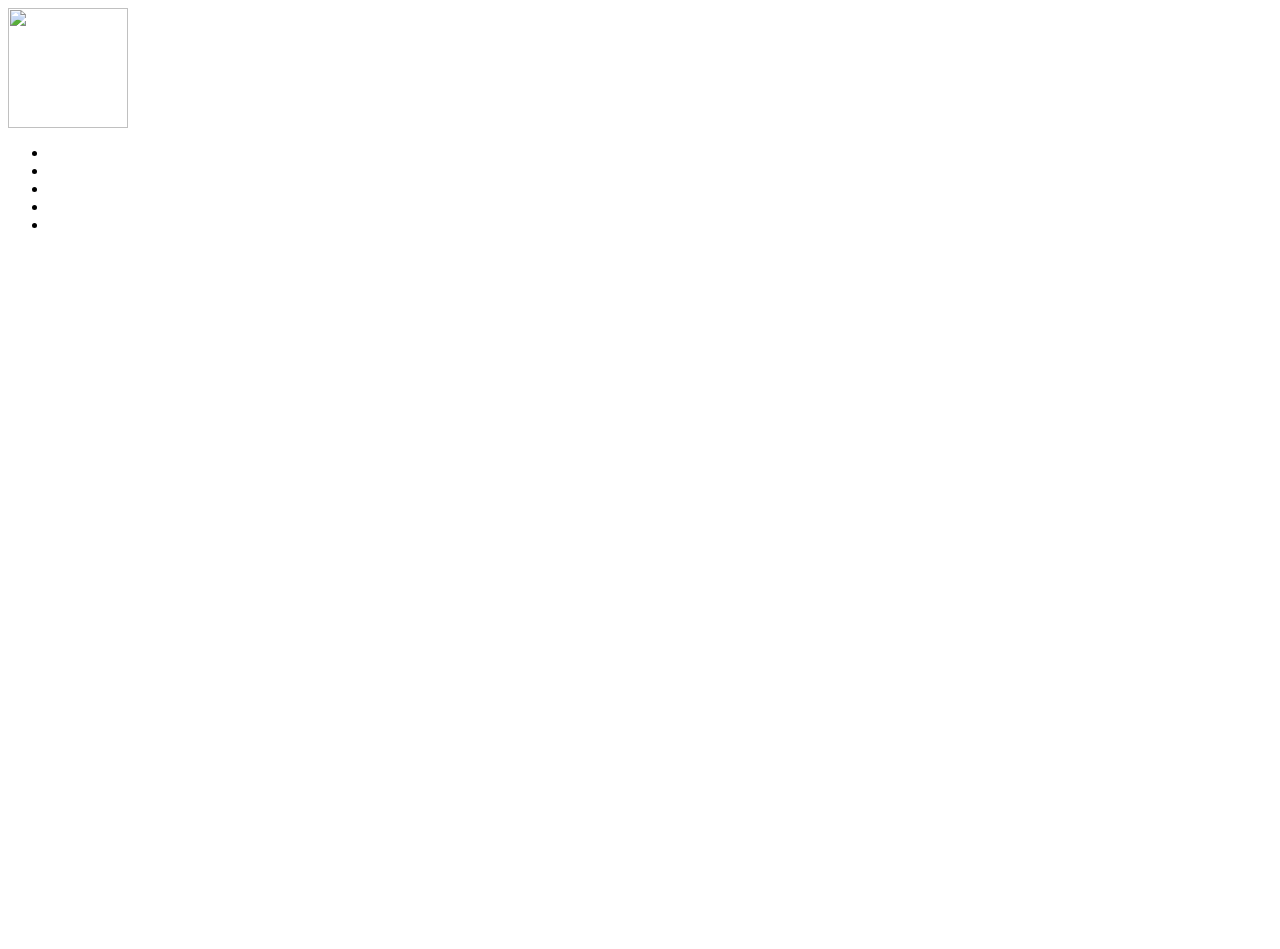
==== commit ba863341: "no message" ====
--- a/index.html
+++ b/index.html
@@ -1,343 +1,78 @@
-<!DOCTYPE HTML>
-<!--
-	Phantom by HTML5 UP
-	html5up.net | @ajlkn
-	Free for personal and commercial use under the CCA 3.0 license (html5up.net/license)
--->
+<!-- 이용훈 -->
+
 <html>
-	<head>
-		<title>Phantom by HTML5 UP</title>
-		<meta charset="utf-8" />
-		<meta name="viewport" content="width=device-width, initial-scale=1, user-scalable=no" />
-		<link rel="stylesheet" href="assets/css/main.css" />
-		<noscript><link rel="stylesheet" href="assets/css/noscript.css" /></noscript>
-		<link rel="stylesheet" href="popup.css" />
-		<link rel="stylesheet" href="modalcopy.css" />
-	</head>
-	<body class="is-preload">
-		<!-- Wrapper -->
-			<div id="wrapper">
+<head>
+    <meta charset="UTF-8">
+    <meta http-equiv="X-UA-Compatible" content="IE=edge">
+    <meta name="viewport" content="width=device-width, initial-scale=1">
+    <title>Portfolio Carousel</title>
+    <link rel="stylesheet" href="css/normalize.css">
+    <link rel="stylesheet" href="css/portfolio-carousel.css">
+</head>
 
-		
-				<!-- Main -->
-					<div id="main">
-						<div class="inner">
-							<header>
-								<h1 style="color:white"><br />Movie reservation System.</h1>
-								<p style="color:white">please use a comfortable machine</p>
-							</header>
-							<section class="tiles">
-								<article class="style1">
-									<span class="image">
-										<img src="images/pic01.jpg" alt="" />
-									</span>
-									<a href="">
-										<h2>보스 베이비2</h2>
-										<div class="content">
-											<p>애니매이션 (전체이용가)</p>
-										</div>
-									</a>
-								</article>
-								<article class="style2">
-									<span class="image">
-										<img src="images/pic02.jpg" alt="" />
-									</span>
-									<a href="">
-										<h2>블랙 위도우</h2>
-										<div class="content">
-											<p>액션, 어드밴쳐 (12세).</p>
-										</div>
-									</a>
-								</article>
-								<article class="style3">
-									<span class="image">
-										<img src="images/pic03.jpg" alt="" />
-									</span>
-									<a href="">
-										<h2>귀멸의칼날 무한열차</h2>
-										<div class="content">
-											<p>애니매이션 (15세)</p>
-										</div>
-									</a>
-								</article>
-								<article class="style4">
-									<span class="image">
-										<img src="images/pic04.jpg" alt="" />
-									</span>
-									<a href="">
-										<h2>은혼 더 파이널</h2>
-										<div class="content">
-											<p>애니매이션 (15세)</p>
-										</div>
-									</a>
-								</article>
-								<article class="style5">
-									<span class="image">
-										<img src="images/pic05.jpg" alt="" />
-									</span>
-									<a href="">
-										<h2>정글 크루즈</h2>
-										<div class="content">
-											<p>액션, 어드밴쳐 (12세) </p>
-										</div>
-									</a>
-								</article>
-								 <!-- <article class="style6">
-									<span class="image">
-										<img src="images/pic06.jpg" alt="" />
-									</span>-->
-									<div id="CM">
-									<input type="checkbox" id="popup">
-								<label for="popup"><img src="./images/res.jpg" style="width:395px; height: 210px; margin-left:-90px; margin-top:-90px;"></label>
-								<div>
-									<div>
-										<label for="popup"></label>
-										<div class="container">
-											<div class="inner_container">
-												<div class="select_movie">
-												
-														<select class="movie_name_place">
-															<option>상영관</option>
-															<option>2 D</option>
-															<option>3 D</option>
-															<option>4 D X</option>
-<!-- 															
-															<option>동대문(3관)</option>
-															<option>성수(2관)</option>
-															<option>성수(7관)</option>
-															<option>홍대(3관)</option> -->
-									
-														</select>
-														<select class="movie_name_date">
-															<option>날짜</option>
-															<option>2021.07.24(토)</option>
-															<option>2021.07.25(일)</option>
-															<option>2021.07.26(월)</option>
-															<option>2021.07.27(화)</option>
-															<option>2021.07.28(수)</option>
-															<!-- <option>2021.07.29(목)</option>
-															<option>2021.07.30(목)</option> -->
+<body>
 
-															
-									
-														</select>
-														<select class="movie_name_time">
-															<option>시간</option>
-															<option>09:00 - 10:50 </option>
-															<option>10:30 - 12:20</option>
-															<option>12:00 - 13:50</option>
-															<option>13:30 - 15:20</option>
-															<option>16:00 - 17:50</option>
-															<option>19:00 - 20:50</option>
-														</select>
-														<select class="movie_name">
-															<option>영화제목</option>
-															<option>보스 베이비2</option>
-															<option>블랙 위도우</option>
-															<option>귀멸의칼날 무한열차</option>
-															<option>은혼 더 파이널</option>
-															<option>정글 크루즈</option>
-															<!-- <option>신비한 동물사전</option>
-															<option>말레나</option>
-															<option>미녀와 야수</option>
-															<option>주토피아</option>
-															<option>겨울왕국</option> -->
-									
-														</select>
-														<select class="movie_people">
-															<option>인원</option>
-															<option>1 명</option>
-															<option>2 명 </option>
-															<option>3 명</option>
-															<option>4 명</option>
-															<!-- <option>오페라의 유령</option>
-															<option>굿윌헌팅</option>
-															<option>신비한 동물사전</option>
-															<option>말레나</option>
-															<option>미녀와 야수</option>
-															<option>주토피아</option>
-															<option>겨울왕국</option> -->
-									
-														</select>
-												   
-												</div>
-												<div class="poster">
-									
-												</div>
-												<div class="reservation">
-													
-													<div class="seat_reservation">
-														<div class="seat_reservation_left">
-															<div class="screen">SCREEN</div>
-															<div class="seat">
-																
-																<div class="seat_left">
-																	<table class="seat_chair">
-																		<tr>
-																			<td></td>
-																			<td></td>
-																		</tr>
-																		<tr>
-																			<td></td>
-																			<td></td>
-																		</tr>
-																		<tr>
-																			<td></td>
-																			<td></td>
-																		</tr>
-																		<tr>
-																			<td></td>
-																			<td></td>
-																		</tr>
-																		<tr>
-																			<td></td>
-																			<td></td>
-																		</tr>
-																		<tr>
-																			<td></td>
-																			<td></td>
-																		</tr>
-																		<tr>
-																			<td></td>
-																			<td></td>
-																		</tr>
-									
-																	</table>
-									
-																</div>
-																<div class="seat_middle">
-																	<table class="seat_chair_middle">
-																		<tr>
-																			<td></td>
-																			<td></td>
-																			<td></td>
-																			<td></td>
-																		</tr>
-																		<tr>
-																			<td></td>
-																			<td></td>
-																			<td></td>
-																			<td></td>
-																		</tr>
-																		<tr>
-																			<td></td>
-																			<td></td>
-																			<td></td>
-																			<td></td>
-																		</tr>
-																		<tr>
-																			<td></td>
-																			<td></td>
-																			<td></td>
-																			<td></td>
-																		</tr>
-																		<tr>
-																			<td></td>
-																			<td></td>
-																			<td></td>
-																			<td></td>
-																		</tr>
-																		<tr>
-																			<td></td>
-																			<td></td>
-																			<td></td>
-																			<td></td>
-																		</tr>
-																		<tr>
-																			<td></td>
-																			<td></td>
-																			<td></td>
-																			<td></td>
-																		</tr>
-									
-																	</table>
-									
-																</div>
-																<div class="seat_right">
-																	<table class="seat_chair">
-																		<tr>
-																			<td></td>
-																			<td></td>
-																		</tr>
-																		<tr>
-																			<td></td>
-																			<td></td>
-																		</tr>
-																		<tr>
-																			<td></td>
-																			<td></td>
-																		</tr>
-																		<tr>
-																			<td></td>
-																			<td></td>
-																		</tr>
-																		<tr>
-																			<td></td>
-																			<td></td>
-																		</tr>
-																		<tr>
-																			<td></td>
-																			<td></td>
-																		</tr>
-																		<tr>
-																			<td></td>
-																			<td></td>
-																		</tr>
-									
-																	</table>
-																</div>
-															</div>
-														</div>
-														<div class="seat_reservation_right">
-															<div class="ticketing">
-																<input type="submit" name="submit" value="예매"    />
-															</div>
-															<div class="color_explanation">
-																<table>
-																	<tr>
-																		<td class="selected"></td>
-																		<td>선택</td>
-																	</tr>
-																	<tr>
-																		<td class="reserved"></td>
-																		<td>예약완료</td>
-																	</tr>
-																	<tr>
-																		<td class="empty"></td>
-																		<td>예약가능</td>
-																	</tr>
-																</table>
-															</div>
-														</div>
-													</div>
-												  
-														<div class="total_price_a">
-														
-														</div>
-														<div class="total_price_b">
-															
-														</div>
-												</div>
-											</div>
-										</div>
-									</div>
-									<label for="popup"></label>
-								</div>
-							</div>	
-								</article>  
-							
-							</section>
-						</div>
-					</div>
-			</div>
+    <div class="container">
+        <header class="header">
+            <!-- <a class="header__logo">mir<span>r</span>or</a> -->
+            <a class="header__logo"><img src="img/cgv.png" width="120px" alt=""></a>
+            <nav class="header__menu">
+               
+            </nav>
+        </header>
+        <!-- Container for all sliders, and pagination -->
+        <main class="sliders-container">
+            <!-- Here will be injected sliders for images, numbers, titles and links -->
 
-		<!-- Scripts -->
-			<script src="assets/js/jquery.min.js"></script>
-			<script src="assets/js/browser.min.js"></script>
-			<script src="assets/js/breakpoints.min.js"></script>
-			<script src="assets/js/util.js"></script>
-			<script src="assets/js/main.js"></script>
-			<script src="modal.js"></script>
+            <!-- Simple pagination for the slider -->
+            <ul class="pagination">
+                <li class="pagination__item pagination__item--active"><a class="pagination__button"></a></li>
+                <li class="pagination__item"><a class="pagination__button"></a></li>
+                <li class="pagination__item"><a class="pagination__button"></a></li>
+                <li class="pagination__item"><a class="pagination__button"></a></li>
+                <li class="pagination__item"><a class="pagination__button"></a></li>
+            </ul>
+            <!-- <div class="ms-container ms--numbers ms-container--horizontal">
+                <ul class="ms-track" style="width: 960px; transform: translateX(0px);">
+                    <li class="ms-slide" style="transform: scale(1); opacity: 1;">01</li>
+                    <li class="ms-slide" style="transform: scale(0.4); opacity: 0;">02</li>
+                    <li class="ms-slide" style="transform: scale(0.4); opacity: 0;">03</li>
+                    <li class="ms-slide" style="transform: scale(0.4); opacity: 0;">04</li>
+                </ul>
+            </div> -->
+            <div class="ms-container ms--titles ms-container--vertical ms-container--reverse">
+                <ul class="ms-track" style="height: 680px; transform: translateY(0px);">
+                    <li class="ms-slide" style="opacity: 0;">
+                        <h3>1</h3>
+                    </li>
+                    <li class="ms-slide" style="opacity: 0;">
+                        <h3>2</h3>
+                    </li>
+                    <li class="ms-slide" style="opacity: 0;">
+                        <h3>3</h3>
+                    </li>
+                    <li class="ms-slide" style="opacity: 0;">
+                        <h3>4</h3>
+                    </li>
+                    <li class="ms-slide" style="opacity: 0;">
+                        <h3>5</h3>
+                    </li>
+                </ul>
+            </div>
+           
+           
+        </main>
+        <footer class="footer">
+            <nav class="footer__menu">
+              
+            </nav>
+        </footer>
+    </div>
 
-	</body>
+    <script src="js/momentum-slider.js"></script>
+    <script src="js/portfolio-carousel.js"></script>
+
+
+</body>
+
 </html>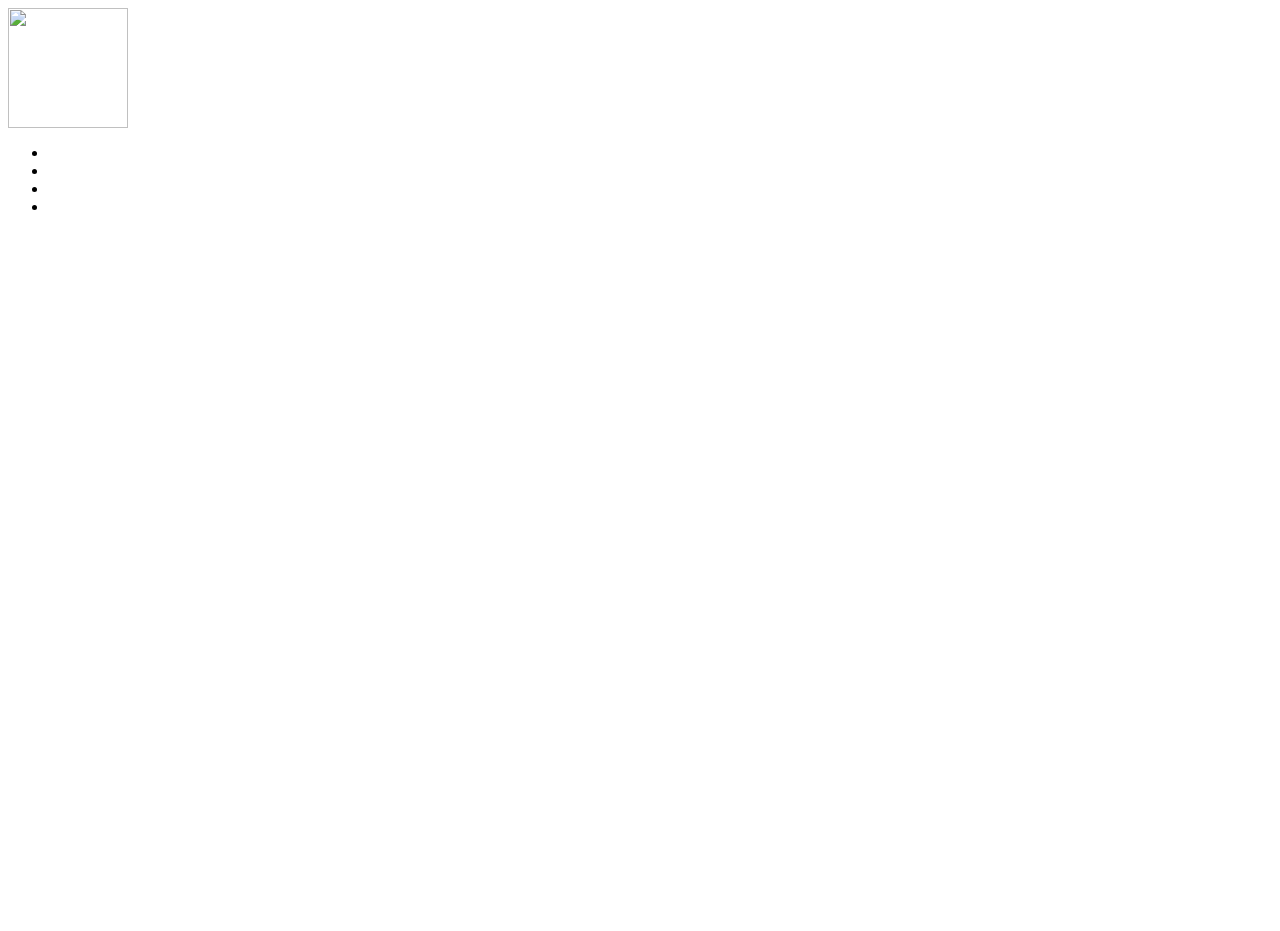
==== commit 40434402: "no message" ====
--- a/index.html
+++ b/index.html
@@ -1,6 +1,9 @@
-<!-- 이용훈 -->
+<!-- 김지헌-->
+
 
 <html>
+
+
 <head>
     <meta charset="UTF-8">
     <meta http-equiv="X-UA-Compatible" content="IE=edge">
@@ -15,7 +18,7 @@
     <div class="container">
         <header class="header">
             <!-- <a class="header__logo">mir<span>r</span>or</a> -->
-            <a class="header__logo"><img src="img/cgv.png" width="120px" alt=""></a>
+            <a class="header__logo"><img src="img/popcorn.png" width="120px" alt=""></a>
             <nav class="header__menu">
                
             </nav>
@@ -27,7 +30,6 @@
             <!-- Simple pagination for the slider -->
             <ul class="pagination">
                 <li class="pagination__item pagination__item--active"><a class="pagination__button"></a></li>
-                <li class="pagination__item"><a class="pagination__button"></a></li>
                 <li class="pagination__item"><a class="pagination__button"></a></li>
                 <li class="pagination__item"><a class="pagination__button"></a></li>
                 <li class="pagination__item"><a class="pagination__button"></a></li>
@@ -43,23 +45,24 @@
             <div class="ms-container ms--titles ms-container--vertical ms-container--reverse">
                 <ul class="ms-track" style="height: 680px; transform: translateY(0px);">
                     <li class="ms-slide" style="opacity: 0;">
-                        <h3>1</h3>
+                        <h3>King of the Ring Fight</h3>
                     </li>
                     <li class="ms-slide" style="opacity: 0;">
-                        <h3>2</h3>
+                        <h3>Sound of Streets</h3>
                     </li>
                     <li class="ms-slide" style="opacity: 0;">
-                        <h3>3</h3>
+                        <h3>Urban Fashion</h3>
                     </li>
                     <li class="ms-slide" style="opacity: 0;">
-                        <h3>4</h3>
-                    </li>
-                    <li class="ms-slide" style="opacity: 0;">
-                        <h3>5</h3>
+                        <h3>Windy Sunset</h3>
                     </li>
                 </ul>
             </div>
            
+            <script>
+                let g_menu =  localStorage.getItem("menu");
+                alert(g_menu);
+            </script>
            
         </main>
         <footer class="footer">
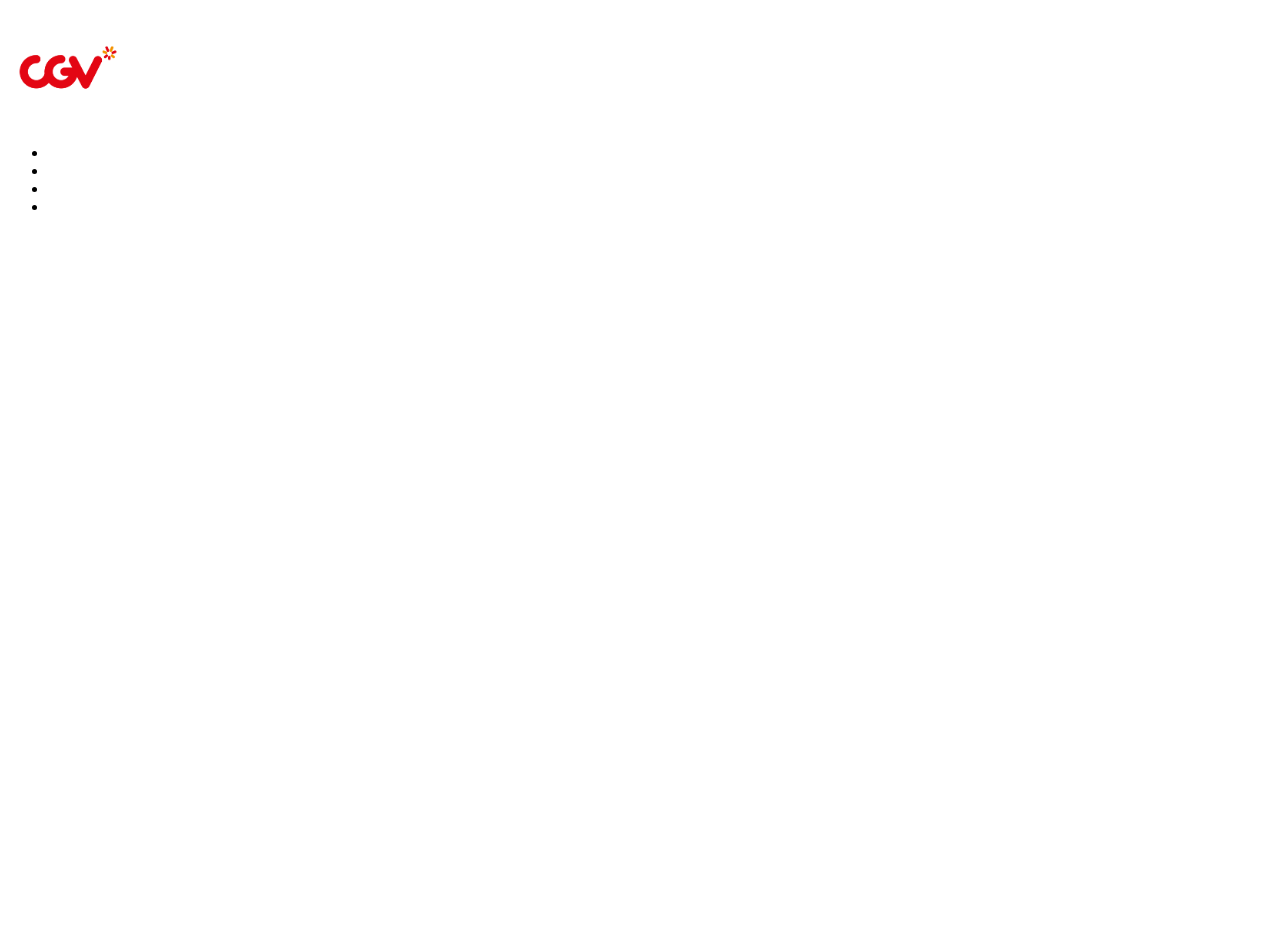
==== commit c112a390: "디비값 불러옴" ====
--- a/index.html
+++ b/index.html
@@ -1,6 +1,4 @@
-<!-- 김지헌-->
-
-
+<!-- 우철  변경됨 -->
 <html>
 
 
@@ -18,7 +16,7 @@
     <div class="container">
         <header class="header">
             <!-- <a class="header__logo">mir<span>r</span>or</a> -->
-            <a class="header__logo"><img src="img/popcorn.png" width="120px" alt=""></a>
+            <a class="header__logo"><img src="img/cgv.png" width="120px" alt=""></a>
             <nav class="header__menu">
                
             </nav>
@@ -59,10 +57,6 @@
                 </ul>
             </div>
            
-            <script>
-                let g_menu =  localStorage.getItem("menu");
-                alert(g_menu);
-            </script>
            
         </main>
         <footer class="footer">
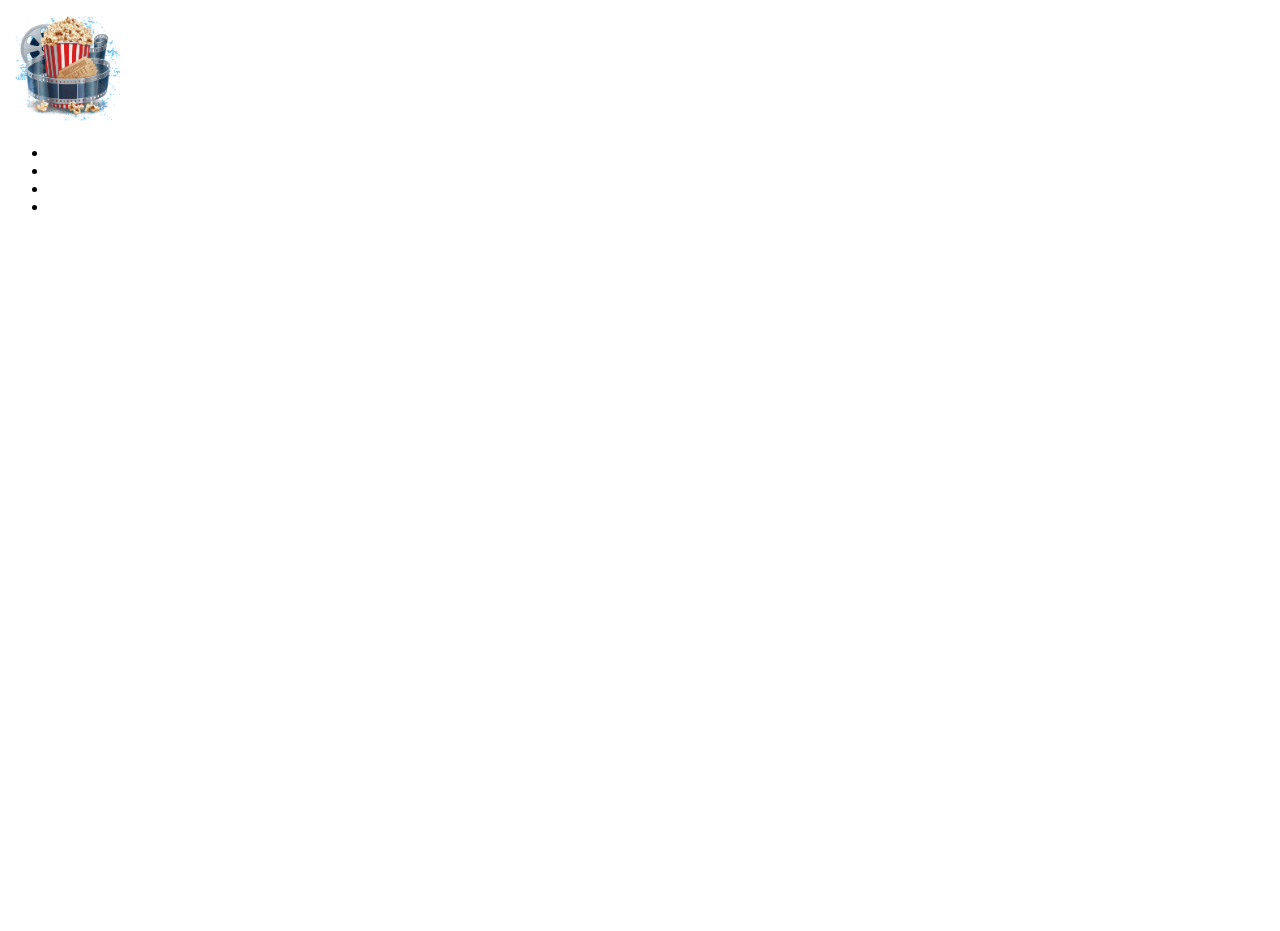
==== commit 6ce88cf8: "Merge branch 'heon' into snack_Back" ====
--- a/index.html
+++ b/index.html
@@ -16,7 +16,7 @@
     <div class="container">
         <header class="header">
             <!-- <a class="header__logo">mir<span>r</span>or</a> -->
-            <a class="header__logo"><img src="img/cgv.png" width="120px" alt=""></a>
+            <a class="header__logo"><img src="img/popcorn.png" width="120px" alt=""></a>
             <nav class="header__menu">
                
             </nav>
@@ -57,6 +57,10 @@
                 </ul>
             </div>
            
+            <script>
+                let g_menu =  localStorage.getItem("menu");
+                alert(g_menu);
+            </script>
            
         </main>
         <footer class="footer">
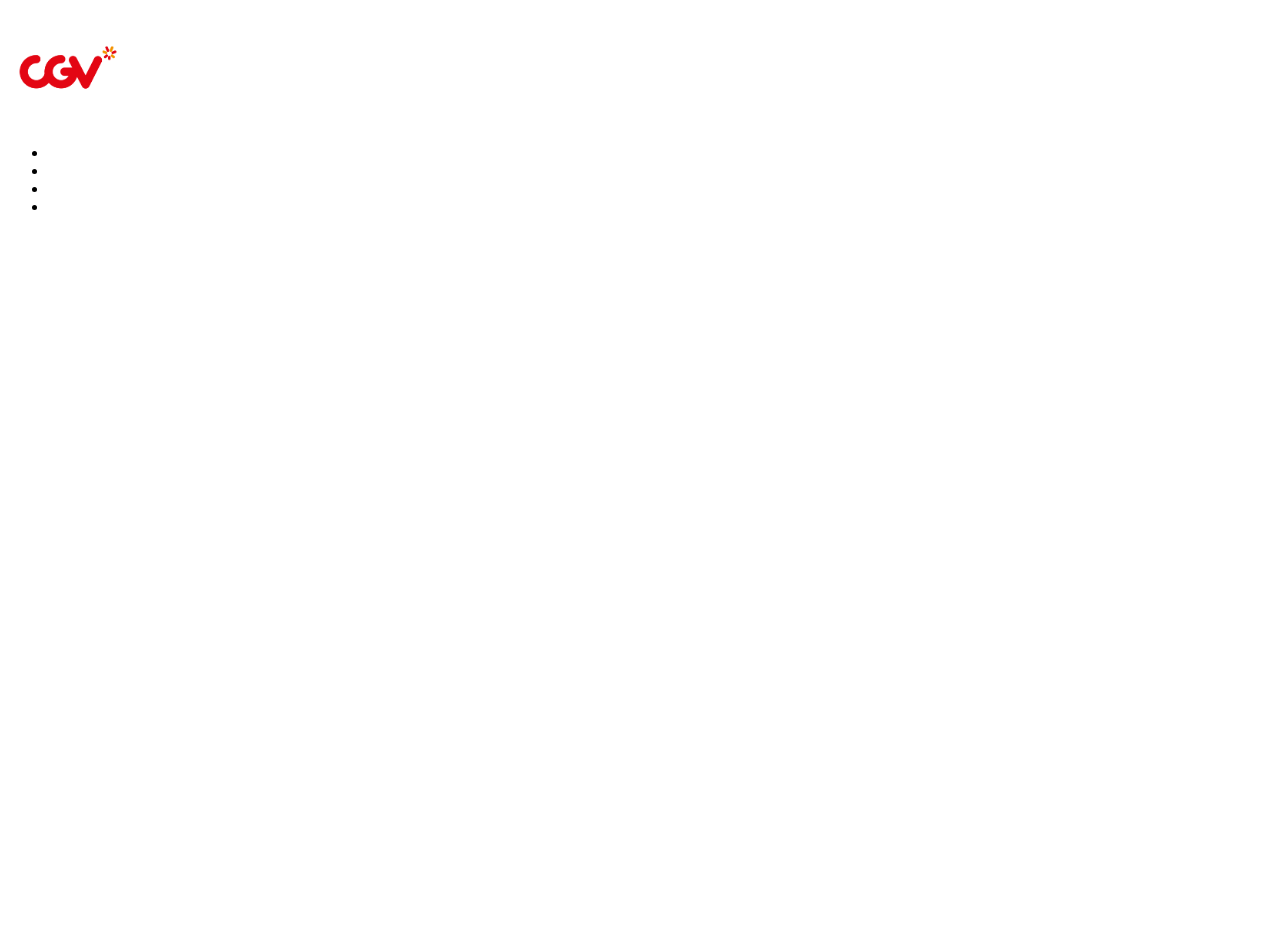
==== commit 09779877: "payment update" ====
--- a/index.html
+++ b/index.html
@@ -1,79 +1,75 @@
-<!-- 우철  변경됨 -->
-<html>
-
-
-<head>
-    <meta charset="UTF-8">
-    <meta http-equiv="X-UA-Compatible" content="IE=edge">
-    <meta name="viewport" content="width=device-width, initial-scale=1">
-    <title>Portfolio Carousel</title>
-    <link rel="stylesheet" href="css/normalize.css">
-    <link rel="stylesheet" href="css/portfolio-carousel.css">
-</head>
-
-<body>
-
-    <div class="container">
-        <header class="header">
-            <!-- <a class="header__logo">mir<span>r</span>or</a> -->
-            <a class="header__logo"><img src="img/popcorn.png" width="120px" alt=""></a>
-            <nav class="header__menu">
-               
-            </nav>
-        </header>
-        <!-- Container for all sliders, and pagination -->
-        <main class="sliders-container">
-            <!-- Here will be injected sliders for images, numbers, titles and links -->
-
-            <!-- Simple pagination for the slider -->
-            <ul class="pagination">
-                <li class="pagination__item pagination__item--active"><a class="pagination__button"></a></li>
-                <li class="pagination__item"><a class="pagination__button"></a></li>
-                <li class="pagination__item"><a class="pagination__button"></a></li>
-                <li class="pagination__item"><a class="pagination__button"></a></li>
-            </ul>
-            <!-- <div class="ms-container ms--numbers ms-container--horizontal">
-                <ul class="ms-track" style="width: 960px; transform: translateX(0px);">
-                    <li class="ms-slide" style="transform: scale(1); opacity: 1;">01</li>
-                    <li class="ms-slide" style="transform: scale(0.4); opacity: 0;">02</li>
-                    <li class="ms-slide" style="transform: scale(0.4); opacity: 0;">03</li>
-                    <li class="ms-slide" style="transform: scale(0.4); opacity: 0;">04</li>
-                </ul>
-            </div> -->
-            <div class="ms-container ms--titles ms-container--vertical ms-container--reverse">
-                <ul class="ms-track" style="height: 680px; transform: translateY(0px);">
-                    <li class="ms-slide" style="opacity: 0;">
-                        <h3>King of the Ring Fight</h3>
-                    </li>
-                    <li class="ms-slide" style="opacity: 0;">
-                        <h3>Sound of Streets</h3>
-                    </li>
-                    <li class="ms-slide" style="opacity: 0;">
-                        <h3>Urban Fashion</h3>
-                    </li>
-                    <li class="ms-slide" style="opacity: 0;">
-                        <h3>Windy Sunset</h3>
-                    </li>
-                </ul>
-            </div>
-           
-            <script>
-                let g_menu =  localStorage.getItem("menu");
-                alert(g_menu);
-            </script>
-           
-        </main>
-        <footer class="footer">
-            <nav class="footer__menu">
-              
-            </nav>
-        </footer>
-    </div>
-
-    <script src="js/momentum-slider.js"></script>
-    <script src="js/portfolio-carousel.js"></script>
-
-
-</body>
-
+<!-- 우철  변경됨 -->
+<html>
+
+
+<head>
+    <meta charset="UTF-8">
+    <meta http-equiv="X-UA-Compatible" content="IE=edge">
+    <meta name="viewport" content="width=device-width, initial-scale=1">
+    <title>Portfolio Carousel</title>
+    <link rel="stylesheet" href="css/normalize.css">
+    <link rel="stylesheet" href="css/portfolio-carousel.css">
+</head>
+
+<body>
+
+    <div class="container">
+        <header class="header">
+            <!-- <a class="header__logo">mir<span>r</span>or</a> -->
+            <a class="header__logo"><img src="img/cgv.png" width="120px" alt=""></a>
+            <nav class="header__menu">
+               
+            </nav>
+        </header>
+        <!-- Container for all sliders, and pagination -->
+        <main class="sliders-container">
+            <!-- Here will be injected sliders for images, numbers, titles and links -->
+
+            <!-- Simple pagination for the slider -->
+            <ul class="pagination">
+                <li class="pagination__item pagination__item--active"><a class="pagination__button"></a></li>
+                <li class="pagination__item"><a class="pagination__button"></a></li>
+                <li class="pagination__item"><a class="pagination__button"></a></li>
+                <li class="pagination__item"><a class="pagination__button"></a></li>
+            </ul>
+            <!-- <div class="ms-container ms--numbers ms-container--horizontal">
+                <ul class="ms-track" style="width: 960px; transform: translateX(0px);">
+                    <li class="ms-slide" style="transform: scale(1); opacity: 1;">01</li>
+                    <li class="ms-slide" style="transform: scale(0.4); opacity: 0;">02</li>
+                    <li class="ms-slide" style="transform: scale(0.4); opacity: 0;">03</li>
+                    <li class="ms-slide" style="transform: scale(0.4); opacity: 0;">04</li>
+                </ul>
+            </div> -->
+            <div class="ms-container ms--titles ms-container--vertical ms-container--reverse">
+                <ul class="ms-track" style="height: 680px; transform: translateY(0px);">
+                    <li class="ms-slide" style="opacity: 0;">
+                        <h3>King of the Ring Fight</h3>
+                    </li>
+                    <li class="ms-slide" style="opacity: 0;">
+                        <h3>Sound of Streets</h3>
+                    </li>
+                    <li class="ms-slide" style="opacity: 0;">
+                        <h3>Urban Fashion</h3>
+                    </li>
+                    <li class="ms-slide" style="opacity: 0;">
+                        <h3>Windy Sunset</h3>
+                    </li>
+                </ul>
+            </div>
+           
+           
+        </main>
+        <footer class="footer">
+            <nav class="footer__menu">
+              
+            </nav>
+        </footer>
+    </div>
+
+    <script src="js/momentum-slider.js"></script>
+    <script src="js/portfolio-carousel.js"></script>
+
+
+</body>
+
 </html>